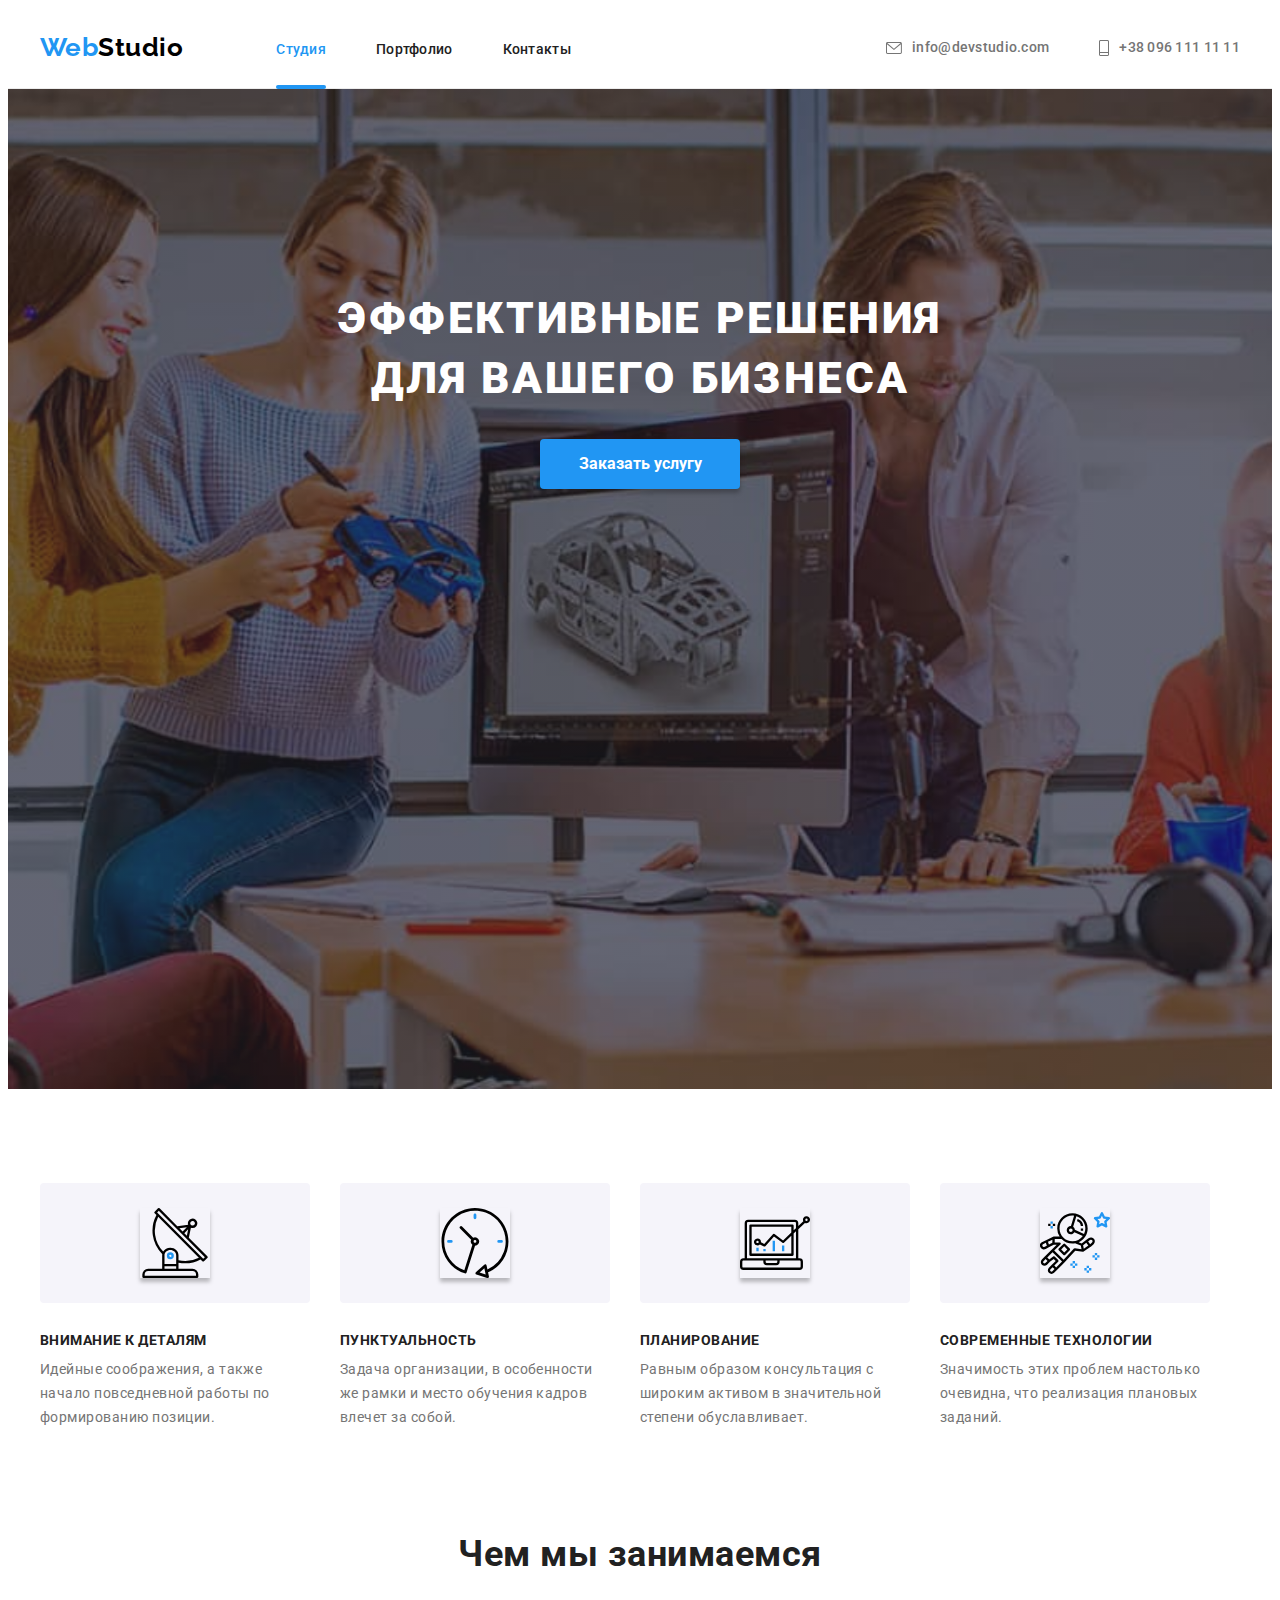
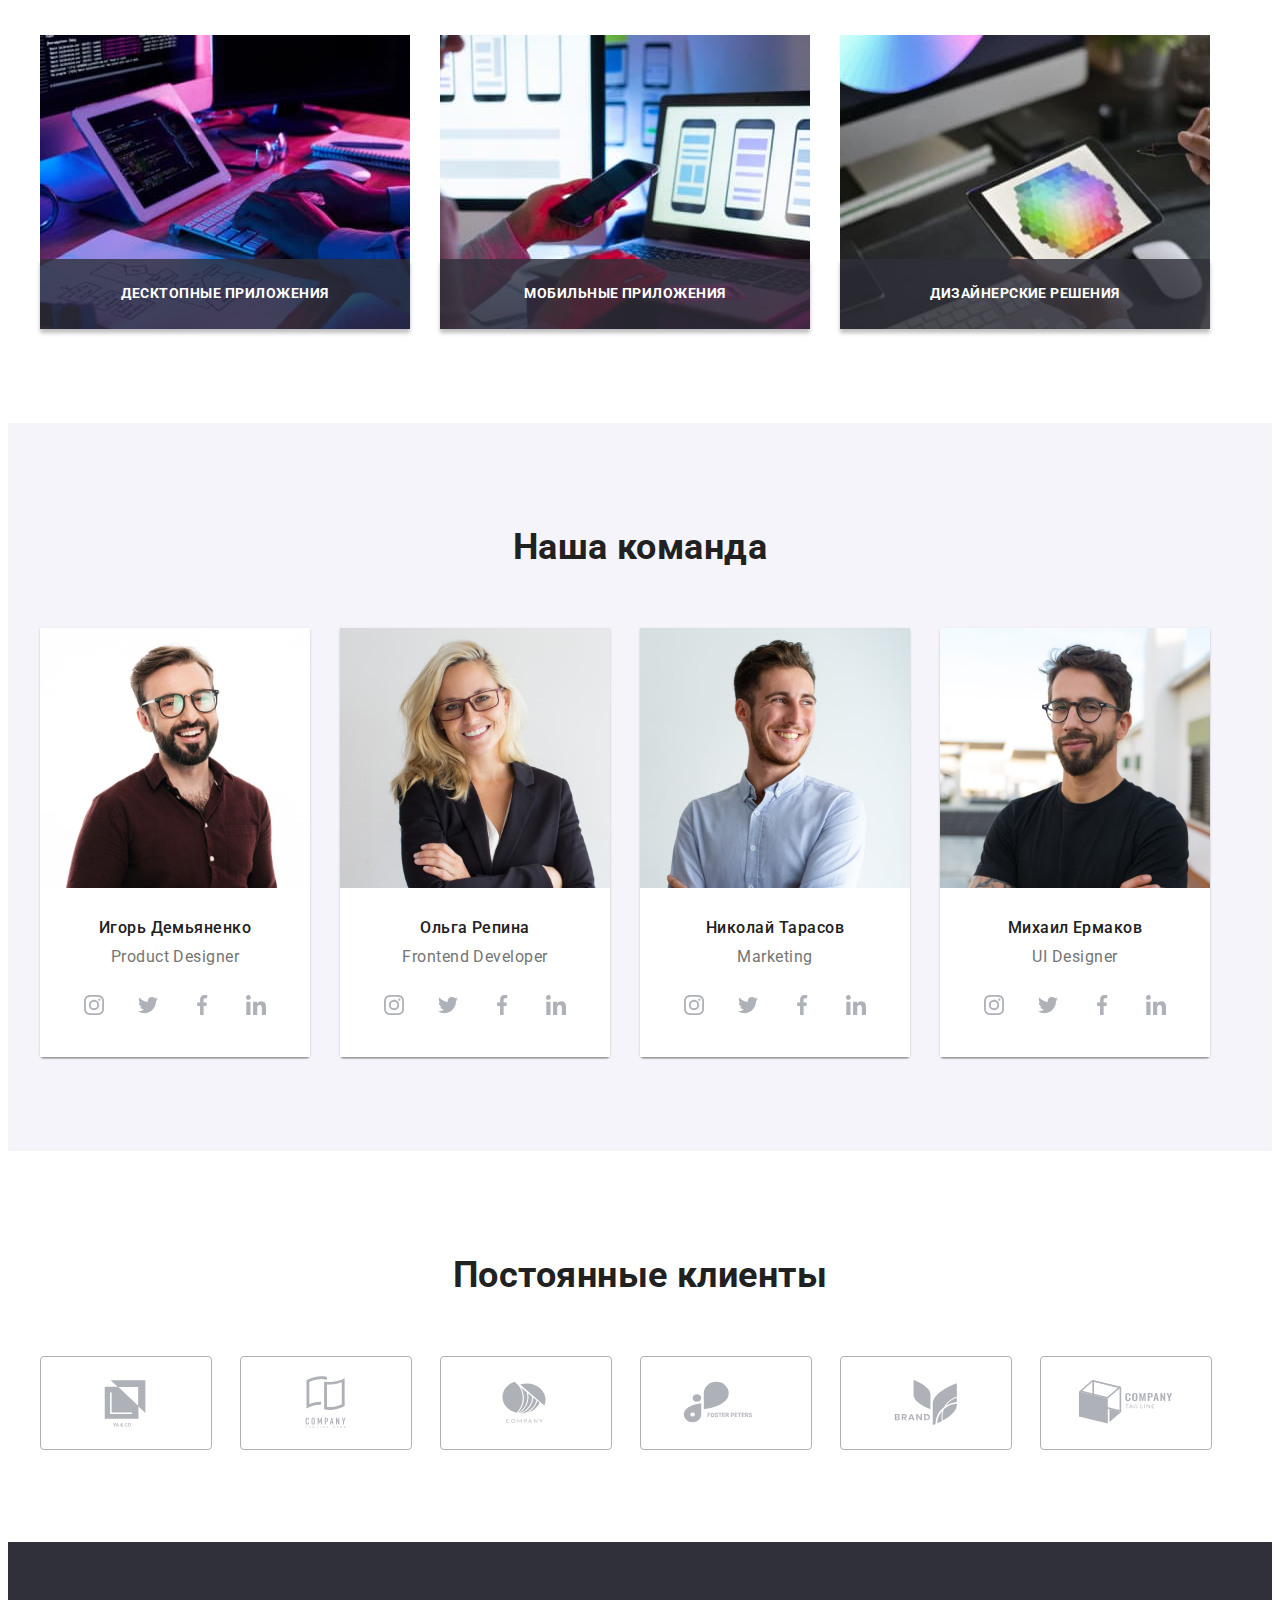
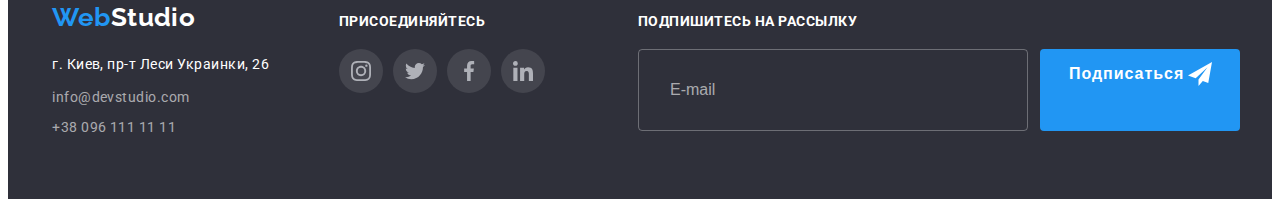
==== index.html @ 9812a990 "hw-07" ====
<!DOCTYPE html>
<html lang="ru">
<head>
    <meta charset="UTF-8">
    <meta http-equiv="X-UA-Compatible" content="IE=edge">
    <meta name="viewport" content="width=device-width, initial-scale=1.0">
    <title>Document</title>
    <link rel="preconnect" href="https://fonts.googleapis.com">
<link rel="preconnect" href="https://fonts.gstatic.com" crossorigin>
<link href="https://fonts.googleapis.com/css2?family=Raleway:wght@700&family=Roboto:wght@400;500;700;900&display=swap" rel="stylesheet">
<link rel="stylesheet" href="https://cdnjs.cloudflare.com/ajax/libs/modern-normalize/1.1.0/modern-normalize.min.css" integrity="sha512-wpPYUAdjBVSE4KJnH1VR1HeZfpl1ub8YT/NKx4PuQ5NmX2tKuGu6U/JRp5y+Y8XG2tV+wKQpNHVUX03MfMFn9Q==" crossorigin="anonymous" referrerpolicy="no-referrer"/>
<link rel="stylesheet" href="./css/main.min.css">
<link rel="stylesheet" href="./css/styles.css"/>
</head>
<body>
<header class="header">
    <div class="container header-container">
    <nav class="site-nav">
        <a href="" class="logo logo-header"><span class="logo-part logo">Web</span>Studio</a>
        <ul class="header-nav">
            <li class="header-nav-item"><a href="./index.html" class="link-nav current">Студия</a></li>
            <li class="header-nav-item"><a href="./portfolio.html" class="link-nav">Портфолио</a></li>
            <li class="header-nav-item"><a href="" class="link-nav">Контакты</a></li>
        </ul>
    </nav>
    <ul class="header-connection">
    <li class="header-connection-item"><a href="mailto:info@devstudio.com" class="header-contact">
        <svg class="icon-header" width="16" height="12">
            <use href="./images/sprite.svg#icon-mail"></use>
        </svg>
        info@devstudio.com</a>
    </li>
    <li class="header-connection-item"><a href="tel:+380961111111" class="header-contact">
        <svg class="icon-header" width="10" height="16">
            <use href="./images/sprite.svg#icon-tel"></use>
        </svg>
        +38 096 111 11 11</a></li>
    </ul>
</div>
</header>
 <main>
     <section class="hero">
        <div class="container">
         <h1 class="hero-title">Эффективные решения для вашего бизнеса</h1>
         <button data-modal-open type="button" class=" button hero-button">Заказать услугу</button>
        </div>
     </section>
     <section class="section">
        <div class="container">
            <h2 class="visually-hidden">Особенности работы с нами</h2>
         <ul class="benefits">
             <li class="benefits-item">
                <div class="icon-box">
                     <svg class="icon-benefits" width="70" height="70">
                         <use href="./images/sprite.svg#icon-antenna"></use> 
                </svg>
                </div>
                 <h3 class="benefits-title">Внимание к деталям</h3>
                 <p class="benefits-text">Идейные соображения, а также начало повседневной работы по формированию позиции.</p>
             </li>
             <li class="benefits-item">
                <div class="icon-box">
                    <svg class="icon-benefits" width="70" height="70">
                        <use href="./images/sprite.svg#icon-clock"></use> 
               </svg>
               </div>
                <h3 class="benefits-title">Пунктуальность</h3>
                <p class="benefits-text">Задача организации, в особенности же рамки и место обучения кадров влечет за собой.</p>
            </li>
            <li class="benefits-item">
                <div class="icon-box">
                    <svg class="icon-benefits" width="70" height="70">
                        <use href="./images/sprite.svg#icon-diagram"></use> 
               </svg>
               </div>
                <h3 class="benefits-title">Планирование</h3>
                <p class="benefits-text">Равным образом консультация с широким активом в значительной степени обуславливает.</p>
            </li>
            <li class="benefits-item">
                <div class="icon-box">
                    <svg class="icon-benefits" width="70" height="70">
                        <use href="./images/sprite.svg#icon-astronaut"></use> 
               </svg>
               </div>
                <h3 class="benefits-title">Современные технологии</h3>
                <p class="benefits-text">Значимость этих проблем настолько очевидна, что реализация плановых заданий.</p>
            </li>
         </ul>
        </div>
        </section>
        <section class="section about-us-section">
            <div class="container">
             <h2 class="about-us">Чем мы занимаемся</h2>
            <ul class="about-us-list">
                <li class="about-us-list-item">                    
                    <img src="./images/what-are-we-doing-a.jpg" alt="человек печатает на компьютере" width="370" height="294" class="about-us-img">
                    <p class="about-us-text">Десктопные приложения</p>
                </li>
                <li class="about-us-list-item">
                    <img src="./images/what-are-we-doing-b.jpg" alt="человек смотрит в телефон" width="370" height="294"  class="about-us-img">
                    <p class="about-us-text">Мобильные приложения</p>
                </li>
                <li class="about-us-list-item">
                    <img src="./images/what-are-we-doing-c.jpg" alt="человек выбирает цвет на планшете" width="370" height="294"  class="about-us-img">
                    <p class="about-us-text">Дизайнерские решения</p>
                </li>
            </ul>
        </div> 
        </section>
         <section class="section command">
             <div class="container">
            <h2 class="about-us">Наша команда</h2>
            <ul class="command-list">
                <li class="command-list-item">
                    <img src="./images/foto-igor.jpg" alt="фото игорь демьяненко" width="270" height="260">
                    <div class="team">
                    <h3 class="name-employee">Игорь Демьяненко</h3>
                    <p lang="en" class="position">Product Designer</p>
                    <ul class="social-list">
                        <li class="social-item">
                            <a href="" class="social-link">
                                <svg class="social-icon" width="20" height="20">
                                    <use href="./images/sprite.svg#icon-instagram"></use>
                                </svg>
                            </a>
                        </li>
                        <li class="social-item">
                            <a href="" class="social-link">
                                <svg class="social-icon" width="20" height="20">
                                    <use href="./images/sprite.svg#icon-twitter"></use>
                                </svg>
                            </a>
                        </li>
                        <li class="social-item">
                            <a href="" class="social-link">
                                <svg class="social-icon" width="20" height="20">
                                    <use href="./images/sprite.svg#icon-facebook"></use>
                                </svg>
                            </a>
                        </li>
                        <li class="social-item">
                            <a href="" class="social-link">
                                <svg class="social-icon" width="20" height="20">
                                    <use href="./images/sprite.svg#icon-linkedin"></use>
                                </svg>
                            </a>
                        </li>
                    </ul>
                </div>
                </li>
                <li class="command-list-item">
                   <img src="./images/foto-olga.jpg" alt="фото ольга репина" width="270" height="260">
                   <div class="team">
                   <h3 class="name-employee">Ольга Репина</h3>
                   <p lang="en" class="position">Frontend Developer</p>
                   <ul class="social-list">
                    <li class="social-item">
                        <a href="" class="social-link">
                            <svg class="social-icon" width="20" height="20">
                                <use href="./images/sprite.svg#icon-instagram"></use>
                            </svg>
                        </a>
                    </li>
                    <li class="social-item">
                        <a href="" class="social-link">
                            <svg class="social-icon" width="20" height="20">
                                <use href="./images/sprite.svg#icon-twitter"></use>
                            </svg>
                        </a>
                    </li>
                    <li class="social-item">
                        <a href="" class="social-link">
                            <svg class="social-icon" width="20" height="20">
                                <use href="./images/sprite.svg#icon-facebook"></use>
                            </svg>
                        </a>
                    </li>
                    <li class="social-item">
                        <a href="" class="social-link">
                            <svg class="social-icon" width="20" height="20">
                                <use href="./images/sprite.svg#icon-linkedin"></use>
                            </svg>
                        </a>
                    </li>
                </ul>
                </div>
               </li>
               <li class="command-list-item">
                   <img src="./images/foto-nikolai.jpg" alt="фото николай тарасов" width="270" height="260">
                   <div class="team">
                   <h3 class="name-employee">Николай Тарасов</h3>
                   <p lang="en" class="position">Marketing</p>
                   <ul class="social-list">
                    <li class="social-item">
                        <a href="" class="social-link">
                            <svg class="social-icon" width="20" height="20">
                                <use href="./images/sprite.svg#icon-instagram"></use>
                            </svg>
                        </a>
                    </li>
                    <li class="social-item">
                        <a href="" class="social-link">
                            <svg class="social-icon" width="20" height="20">
                                <use href="./images/sprite.svg#icon-twitter"></use>
                            </svg>
                        </a>
                    </li>
                    <li class="social-item">
                        <a href="" class="social-link">
                            <svg class="social-icon" width="20" height="20">
                                <use href="./images/sprite.svg#icon-facebook"></use>
                            </svg>
                        </a>
                    </li>
                    <li class="social-item">
                        <a href="" class="social-link">
                            <svg class="social-icon" width="20" height="20">
                                <use href="./images/sprite.svg#icon-linkedin"></use>
                            </svg>
                        </a>
                    </li>
                </ul>
                   </div>
               </li>
               <li class="command-list-item">
                   <img src="./images/foto-mihail.jpg" alt="фото михаил ермаков" width="270" height="260">
                   <div class="team">
                   <h3 class="name-employee">Михаил Ермаков</h3>
                   <p lang="en" class="position">UI Designer</p>
                   <ul class="social-list">
                    <li class="social-item">
                        <a href="" class="social-link">
                            <svg class="social-icon" width="20" height="20">
                                <use href="./images/sprite.svg#icon-instagram"></use>
                            </svg>
                        </a>
                    </li>
                    <li class="social-item">
                        <a href="" class="social-link">
                            <svg class="social-icon" width="20" height="20">
                                <use href="./images/sprite.svg#icon-twitter"></use>
                            </svg>
                        </a>
                    </li>
                    <li class="social-item">
                        <a href="" class="social-link">
                            <svg class="social-icon" width="20" height="20">
                                <use href="./images/sprite.svg#icon-facebook"></use>
                            </svg>
                        </a>
                    </li>
                    <li class="social-item">
                        <a href="" class="social-link">
                            <svg class="social-icon" width="20" height="20">
                                <use href="./images/sprite.svg#icon-linkedin"></use>
                            </svg>
                        </a>
                    </li>
                </ul>
                   </div>
               </li>
            </ul>
        </div>
     </section>
     <section class="section">
        <div class="container">
            <h2 class="about-us">Постоянные клиенты</h2>
            <ul class="clients-list">
                <li class="clients-item">
                    <a href="" class="clients-link">
                        <svg class="clients-icon" width="106" height="60"> 
                            <use href="./images/sprite.svg#icon-first-client"></use>
                        </svg>
                    </a>
                </li>
                <li class="clients-item">
                    <a href="" class="clients-link">
                        <svg class="clients-icon" width="106" height="60"> 
                            <use href="./images/sprite.svg#icon-second-client"></use>
                        </svg>
                    </a>
                </li>
                <li class="clients-item">
                    <a href="" class="clients-link">
                        <svg class="clients-icon" width="106" height="60"> 
                            <use href="./images/sprite.svg#icon-third-client"></use>
                        </svg>
                    </a>
                </li>
                <li class="clients-item">
                    <a href="" class="clients-link">
                        <svg class="clients-icon" width="106" height="60"> 
                            <use href="./images/sprite.svg#icon-fourth-client"></use>
                        </svg>
                    </a>
                </li>
                <li class="clients-item">
                    <a href="" class="clients-link">
                        <svg class="clients-icon" width="106" height="60"> 
                            <use href="./images/sprite.svg#icon-fifth-client"></use>
                        </svg>
                    </a>
                </li>
                <li class="clients-item">
                    <a href="" class="clients-link">
                        <svg class="clients-icon" width="106" height="60"> 
                            <use href="./images/sprite.svg#icon-sixth-client"></use>
                        </svg>
                    </a>
                </li>
            </ul>
            </div>
     </section>
 </main>
 <footer class="footer">
    <div class="container footer-container">
    <div class="addrress">
    <a href="" class="logo logo-footer"><span class="logo-part logo">Web</span>Studio</h3></a>
    <address>
        <ul class="footer-contact">
        <li class="item-contact"><a href="" class="contact">г. Киев, пр-т Леси Украинки, 26</a></li>
        <li class="item-connection"><a href="mailto:info@devstudio.com" class="contact connection">info@devstudio.com</a></li>
        <li class="item-connection"><a href="tel:+380961111111" class="contact connection">+38 096 111 11 11</a></li>
    </ul>
</address>
</div>
<div class="footer-box">
<h3 class="footer-title">Присоединяйтесь</h3>
<ul class="social-list">
    <li class="social-item">
        <a href="" class="social-link link">
            <svg class="social-icon" width="20" height="20">
                <use href="./images/sprite.svg#icon-instagram"></use>
            </svg>
        </a>
    </li>
    <li class="social-item">
        <a href="" class="social-link link">
            <svg class="social-icon" width="20" height="20">
                <use href="./images/sprite.svg#icon-twitter"></use>
            </svg>
        </a>
    </li>
    <li class="social-item">
        <a href="" class="social-link link">
            <svg class="social-icon" width="20" height="20">
                <use href="./images/sprite.svg#icon-facebook"></use>
            </svg>
        </a>
    </li>
    <li class="social-item">
        <a href="" class="social-link link">
            <svg class="social-icon" width="20" height="20">
                <use href="./images/sprite.svg#icon-linkedin"></use>
            </svg>
        </a> 
    </li>
</ul>
</div>
<form>
    <p class="mailing-title">Подпишитесь на рассылку</p>
    <div class="mailing-box">
        <label for="mail"></label>
        <input type="mail" name="mail" id="mail" placeholder="E-mail" class="mailing-input"/>
        <button type="submit" class="button mailing-button">Подписаться
            <a href="" class="mailing-link">
                <svg width="24" height="24">
                    <use href="./images/sprite.svg#icon-icon-send"></use>
                </svg>
            </a> 
        </button>
    </div>
    </form>
</div>
 </footer>  
 <div class="backdrop is-hidden" data-modal>
    <div class="modal">
      <button type="button" class="close-btn" data-modal-close>
          <svg width="18" height="18" class="icon-close" >
              <use href="./images/sprite.svg#icon-close"></use>
          </svg>
      </button>
      <form class="form">
        <p class="form-title">Оставьте свои данные, мы вам перезвоним</p>
                <div class="form-field">
                    <label for="name" class="form-label">Имя</label>
                    <span class="form-box">
                    <input type="text" name="name" id="name" class="form-input">
                    <svg width="18" height="18" class="form-icon">
                        <use href="./images/sprite.svg#icon-person-black"></use>
                    </svg>
                </span>
                </div>
                <div class="form-field">
                    <label for="tel" class="form-label">Телефон</label>
                    <span class="form-box">
                    <input type="tel" name="tel" id="tel" class="form-input">
                    <svg width="18" height="18" class="form-icon">
                        <use href="./images/sprite.svg#icon-phone-black"></use>
                    </svg>
                </span>
                </div>
                <div class="form-field">
                    <label for="email" class="form-label">Почта</label>
                    <span class="form-box">
                    <input type="email" name="email" id="email" class="form-input">
                    <svg width="18" height="18" class="form-icon">
                        <use href="./images/sprite.svg#icon-email-black"></use>
                    </svg>
                </span>
                </div>
            <div class="form-comment">
        <label for="comment" class="form-label">Комментарий</label>
        <textarea name="comment" id="comment" placeholder="Введите текст" class="form-input comment"></textarea>
    </div>
    <div class="form-checkbox">
        <input type="checkbox" name="consent" id="consent" class="imput-checkbox visually-hidden"/>
        <label for="consent" class="form-consent">
            <span class="form-span">
            <svg width="11" height="8" class="icon-checkbox">
                <use href="./images/sprite.svg#icon-icon-check"></use>
            </svg>
        </span> Соглашаюсь с рассылкой и принимаю &nbsp;<a href="" class="form-link"> Условия договора</a></label>
    </div>
        <button type="submit" class="button form-button">Отправить</button>
    </form>
    </div>
  </div>
 <script src="./js/modal.js"></script> 
</body>
</html>
---- css/main.min.css ----
:root{--primary-text-color: #757575;--title-text-color: #212121;--accent-color: #2196F3;--primary-white-color: #FFFFFF}p,h1,h2,h3,h4,h5,h6{margin:0}ul{list-style:none;margin:0;padding-left:0}img{display:block;max-width:100%;height:auto}body{background-color:var(--primary-white-color);color:var(--primary-text-color);font-family:Roboto, sans-serif;letter-spacing:0.03em}a{text-decoration:none}.visually-hidden{position:absolute;width:1px;height:1px;margin:-1px;padding:0;overflow:hidden;border:0;clip:rect(0 0 0 0)}.container{width:1200px;margin:0 auto;padding-left:15px;padding-right:15px}.button{color:var(--primary-white-color);background-color:var(--accent-color);justify-content:center;font-weight:700;cursor:pointer;line-height:1.9;border-radius:4px;border:transparent;font-size:16px;text-align:center;min-width:200px}.section{padding:94px 0px}.logo{font-family:Raleway, sans-serif;font-weight:700;font-size:26px;line-height:1.2}
/*# sourceMappingURL=main.min.css.map */
---- css/styles.css ----
/* Шрифты: Raleway 700, Roboto 500, Roboto 900, Roboto 700, Roboto 400*/
/* Основной цвет фона белый #FFFFFF*/
/* Акцент #2196F3 */
/* Цвет основного текста #757575 */
/* вторичный цвет фона #212121; */
/* Цвет футера и секции герой #2F303A - ? думаю это будет по-другому делаться */
/* Цвет секции наша команда #F5F4FA - ? думаю это будет по-другому делаться */

/* :root {
    --primary-text-color: #757575;
    --title-text-color: #212121; 
    --accent-color: #2196F3;
    --primary-white-color: #FFFFFF;
  } */

/* p,
h1,
h2,
h3,
h4,
h5,
h6 {
    margin: 0;
}

ul {
    list-style: none;
    margin: 0;
    padding-left: 0;
}

img {
  display: block;
  max-width: 100%;
  height: auto;
} */
  
  /* body {
    background-color: var(--primary-white-color);
    color: var(--primary-text-color);

   font-family: Roboto, sans-serif;
   letter-spacing: 0.03em;
  }

  a {
    text-decoration: none;
  } */

  /* .container {
    width: 1200px;
    margin: 0 auto;
    padding-left: 15px;
    padding-right: 15px;
  } */

/* .button {
  color:var(--primary-white-color); 
  background-color:var(--accent-color);
  justify-content: center; 
  font-weight: 700;
  cursor: pointer;
  line-height: 1.9;
  border-radius: 4px;
  border: transparent;
  font-size: 16px;
  text-align: center;
  min-width: 200px;
} */

  /* .section {
    padding: 94px 0px;
  } */

   /* Logo */
/* .logo {
  font-family: Raleway, sans-serif;
  font-weight: 700;  
  font-size: 26px;
  line-height: 1.2;
} */

  .logo-header {
  color: #000000;
  margin-right: 93px;
  padding-top: 24px;
  padding-bottom: 24px;
}

/* Site nav */
.site-nav {
  display: flex;
}

.header {
  border-bottom: 1px solid #ECECEC;
}

.header-container {
  display: flex;
  align-items: center;
}

.header-nav {
  display:flex;
  align-items: center;
}

.header-nav-item {
  margin-right: 50px;
}

.header-nav-item:last-child {
  margin-right: 0px; 
} 

.link-nav {
  position: relative;
  color: var(--title-text-color);
  font-weight: 500;
  font-size: 14px;
  line-height: 1.1;
  letter-spacing: 0.02em;
  padding-top: 32px;
  padding-bottom: 32px;
  transition: color 250ms cubic-bezier(0.4, 0, 0.2, 1);
}

.link-nav:hover, 
.link-nav:focus {
  color:var(--accent-color);
}

.current {
color: var(--accent-color);
}

.current::after {
  content: "";
  position: absolute;
  width: 100%;
  height: 4px;
  border-radius: 2px;
  background-color: var(--accent-color);
  display: block;
  bottom: 0px;
}

.logo-part {
  color: var(--accent-color);
}

.header-connection {
  display: flex;
  margin-left: auto;
}

.header-connection-item {
  margin-right: 50px;
}

.header-connection-item:last-child {
  margin-right: 0px;
}

.header-contact {
 color: var(--primary-text-color);
 font-weight: 500;
 font-size: 14px;
 line-height: 1.1;
 letter-spacing: 0.02em;
 padding-top: 32px;
 padding-bottom: 32px;
 display: flex;
 justify-content: center;
 align-items: center;
 transition: color 250ms cubic-bezier(0.4, 0, 0.2, 1);
}

.header-contact:hover,
.header-contact:focus {
  color: var(--accent-color);
}

.header-contact:hover .icon-header,
.header-contact:focus .icon-header {
  fill: var(--accent-color);
} 

.icon-header {
  fill: currentColor;
  margin-right: 10px;
  transition: fill 250ms cubic-bezier(0.4, 0, 0.2, 1);
}
/* Hero */

.hero{
text-align: center;
padding-top: 200px;
padding-bottom: 200px;
background-image:linear-gradient(rgba(47, 48, 58, 0.4),rgba(47, 48, 58, 0.4)), 
url(../images/background-img.jpg);
background-repeat: no-repeat;
background-position: center;
background-size: cover;
max-width: 1600px;
height: 600px;
margin-left: auto;
margin-right: auto;
}

.hero,
.footer {
  background-color: #2F303A;
}

.hero-title {
 color: var(--primary-white-color);
 font-weight: 900;
 font-size: 44px;
 line-height: 1.36;
 letter-spacing: 0.06em;
 text-transform: uppercase;
 margin-bottom: 30px;
 text-align: center;
 width: 696px;
 margin-left: auto;
 margin-right: auto;
}

/* Button */
.hero-button {
  font-family:inherit;
  display:inline-block;
  
  padding-top: 10px;
  padding-bottom: 10px;
  padding-right: 32px;
  padding-left: 32px;
  box-shadow: 0px 4px 4px rgba(0, 0, 0, 0.25);
  }


.portfolio-button {
color: var(--title-text-color);
background-color: #F5F4FA;
font-family:inherit; 
font-weight: 500;
min-width: 136px;
line-height: 1.6;
padding-top: 6px;
padding-bottom: 6px;
padding-right: 22px;
padding-left: 22px;
transition: color 250ms cubic-bezier(0.4, 0, 0.2, 1), background-color 250ms cubic-bezier(0.4, 0, 0.2, 1), box-shadow 250ms cubic-bezier(0.4, 0, 0.2, 1);
}

.portfolio-button:hover,
.portfolio-button:focus {
  color: var(--primary-white-color);
  background-color: var(--accent-color);
  box-shadow: 0px 4px 4px rgba(0, 0, 0, 0.25);
} 

.benefits {
  display: flex;
}

.benefits-item {
  width: 270px;
  margin-right: 30px;
}

.benefits-item:last-child {
  margin-right: 0px;
}

.benefits-title {
 color: var(--title-text-color); 
 font-weight: 700;
 font-size: 14px;
 line-height: 1.1;
 text-transform: uppercase;
 margin-bottom: 10px;
}

.benefits-text {
font-weight: 400;
font-size: 14px;
line-height: 1.7;
}

.icon-box {
  background-color:#F5F4FA;
  border-radius: 4px;
  margin-bottom: 30px;
  display: flex;
  justify-content: center;
  align-items: center;
  height: 120px;
  width: 270px;
}

.icon-benefits {
box-shadow: 0px 4px 4px rgba(0, 0, 0, 0.25);
}

.about-us-section {
  padding-top: 0px;
}

.about-us-list {
  display: flex;
}

.about-us-list-item {
  margin-right: 30px;
  position: relative;
}

.about-us-list-item:last-child {
  margin-right: 0px;
}

.about-us {
color: var(--title-text-color);
font-weight: 700;
font-size: 36px;
line-height: 1.7;
text-align: center;
margin-bottom: 50px;
}

.about-us-text {
  position: absolute;
  left: 0%;
  bottom: 0%;
  color: var(--primary-white-color); 
  width: 100%;
  height: 70px;
  font-weight: 700;
  font-size: 14px;
  line-height: 1.1;
  text-transform: uppercase;
  background-color: rgba(47, 48, 58, 0.8);
  box-shadow: 0px 4px 4px rgba(0, 0, 0, 0.25);
  width: 100%;
  display: flex;
  align-items: center;
  justify-content: center;
}

.command {
  background-color: #F5F4FA;
}

.command-list {
  display: flex;
}

.command-list-item {
  box-shadow: 0px 1px 3px rgba(0, 0, 0, 0.12), 0px 1px 1px rgba(0, 0, 0, 0.14), 0px 2px 1px rgba(0, 0, 0, 0.2);
  border-radius: 0px 0px 4px 4px;
  margin-right: 30px;
}

.command-list-item:last-child {
  margin-right: 0px;
}

.name-employee {
color: var(--title-text-color);
font-weight: 500;
font-size: 16px;
line-height: 1.2;
text-align: center;
margin-bottom: 10px;
}

.team {
  padding-top: 30px;
  padding-bottom: 30px;
  background-color: var(--primary-white-color);
}

.position {
font-size: 16px;
line-height: 1.2;
text-align: center;
margin-bottom: 16px;
}

.social-list {
  display: flex;
  justify-content: center;
}

.social-item {
  width: 44px;
  height: 44px;
  margin-right: 10px;
}

.social-item:last-child {
  margin-right: 0px;
}
.social-link {
  width: 100%;
  height: 100%;
  border-radius: 50%;
  background-color: var(--primary-white-color);
  display: flex;
  align-items: center;
  justify-content: center;
  transition: background-color 250ms cubic-bezier(0.4, 0, 0.2, 1);
}

.social-link:hover,
.social-link:focus {
    background-color:var(--accent-color);
}

.social-icon {
  fill:#AFB1B8;
  transition: fill 250ms cubic-bezier(0.4, 0, 0.2, 1);
}

.social-link:hover .social-icon,
.social-link:focus .social-icon {
    fill: var(--primary-white-color);
}

.clients-list {
  display: flex;
}

.clients-item {
  width: 170px;
  height: 92px;
  margin-right: 30px;
}

.clients-item:last-child {
  margin-right: 0px;
}

.clients-link {
  width: 100%;
  height: 100%;
  border-radius: 4px;
  border: 1px solid #AFB1B8;
  display: flex;
  align-items: center;
  justify-content: center;
  transition: border-color 250ms cubic-bezier(0.4, 0, 0.2, 1);
}

.clients-link:focus,
.clients-link:hover {
  border-color:var(--accent-color)
}

.clients-icon {
  fill:#AFB1B8 ;
  transition: fill 250ms cubic-bezier(0.4, 0, 0.2, 1);
}

.clients-link:focus .clients-icon,
.clients-link:hover .clients-icon {
  fill: var(--accent-color);
}

/* .visually-hidden {
  position: absolute;
  width: 1px;
  height: 1px;
  margin: -1px;
  padding: 0;
  overflow: hidden;
  border: 0;
  clip: rect(0 0 0 0);
} */

.portfolio-list {
  display: flex;
  justify-content: center;
  margin-bottom: 50px;
}

.portfolio-list-item {
  margin-right: 8px;
}

.portfolio-list-item:last-child {
  margin-right: 0px;
}

.project {
  display: flex;
  flex-wrap: wrap;
}

.project-item {
  width: calc((100% - 60px) / 3);
  margin-right: 30px;
  margin-bottom: 30px;
  border: 1px solid #EEEEEE;
}

.project-link:hover,
.project-link:focus {
  box-shadow: 0px 1px 1px rgba(0, 0, 0, 0.12), 0px 4px 4px rgba(0, 0, 0, 0.06), 1px 4px 6px rgba(0, 0, 0, 0.16);
}

.project-link {
  display: block;
  transition: box-shadow 250ms cubic-bezier(0.4, 0, 0.2, 1); 
}

.project-link:hover .project-text,
.project-link:focus .project-text {
  transform: translate(0);
}

.project-tumb {
  position: relative;
  overflow: hidden;
}

.project-text {
  color: var(--primary-white-color); 
  background-color: rgba(33, 150, 243, 0.9);
  font-weight: 400;
  font-size: 18px;
  line-height: 1.6;
  padding-top: 63px;
  padding-bottom: 63px;
  padding-left: 24px;
  padding-right: 24px;
  position: absolute;
  top: 0;
  left: 0;
  height: 100%;
  transform: translateY(100%);
  transition: transform 250ms cubic-bezier(0.4, 0, 0.2, 1);
}

.project-item:nth-child(3n) {
  margin-right: 0;
}

.project-item:nth-child(n + 7) {
  margin-bottom: 0px;
}

.about-project {
  padding-top: 20px;
  padding-bottom: 20px;
  padding-left: 24px;
  padding-right: 24px;
}

.name-project {
color: var(--title-text-color);
font-weight: 700;
font-size: 18px;
line-height: 2;
letter-spacing: 0.06em;
margin-bottom: 4px;
}

.type-project {
  color: var(--primary-text-color);
  font-size: 16px;
  line-height: 1.9;
}

/* Footer */
.footer {
  padding-top: 60px;
  padding-bottom: 60px;
}

.logo-footer {
  color:var(--primary-white-color);
  margin-bottom: 20px;
  display: block;
}

.link {
  background: rgba(255, 255, 255, 0.1);
}

.contact {
color: var(--primary-white-color);
font-size: 14px;
line-height: 1.7;
font-style: normal;
}

.connection {
color: rgba(255, 255, 255, 0.6);
transition: color 250ms cubic-bezier(0.4, 0, 0.2, 1); 
}

.footer-title {
  color: var(--primary-white-color); 
  font-weight: 700;
  font-size: 14px;
  line-height: 1.1;
  text-transform: uppercase;
  margin-bottom: 20px;
}

.footer-contact .item-contact {
  margin-bottom: 9px;
}

.addrress {
  margin-right: 70px;
}

.footer-container {
  align-items: baseline;
  display: flex;
  justify-content: flex-end;
}

.footer-contact .item-connection{
  margin-bottom: 6px;
}

.footer-contact .item-connection:last-child {
  margin-bottom: 0px;
}

.footer-box {
  margin-right: 93px;
}

.connection:hover,
.connection:focus {
  color: var(--accent-color);
}

.mailing-box {
  display: flex;
}

.mailing-title {
  color: var(--primary-white-color); 
  font-weight: 700;
  font-size: 14px;
  line-height: 1.1;
  text-transform: uppercase;
  margin-bottom: 20px;
}

.mailing-input {
  min-width: 358px;
  height: 50px;
  border: 1px solid rgba(255, 255, 255, 0.3);
  background-color: transparent;
  outline: none;
  border-radius: 4px;
  box-shadow: (0px 4px 4px rgba(0, 0, 0, 0.15));
  margin-right: 12px;
  padding: 15px;
}

.mailing-input::placeholder {
  font-weight: 400;
  font-size: 16px;
  line-height: 1.25;
  color: rgba(255, 255, 255, 0.6);
  padding-top: 15px;
  padding-bottom: 15px;
  padding-left: 16px;
  }

  .mailing-button {
      letter-spacing: 0.06em; 
      padding-top: 10px;
      padding-bottom: 10px;
      padding-left: 29px;
      padding-right: 28px; 
      position: relative;
      display: flex;
      justify-content: space-between;
      text-align: center;
    }

  .mailing-link {
    position: absolute;
    top: 13px;
    right: 28px;
    left: 148px;
  }

.backdrop {
  position: fixed;
  width: 100vw;
  height: 100vh;
  background-color: rgba(0, 0, 0, 0.2);
  top: 0;
  display: flex;
  align-items: center;
  justify-content: center;
  transition: opacity 250ms cubic-bezier(0.4, 0, 0.2, 1), visibility 250ms cubic-bezier(0.4, 0, 0.2, 1);
}

.backdrop.is-hidden {
  opacity: 0;
  visibility: hidden;
  pointer-events: none;
}

.backdrop.is-hidden .modal {
  transform: scale(2);
}

.modal {
  width: 528px;
  min-height: 581px;
  background-color: var(--primary-white-color);
  border-radius: 4px;
  position: relative;
  box-shadow: 0px 1px 3px rgba(0, 0, 0, 0.12), 0px 1px 1px rgba(0, 0, 0, 0.14), 0px 2px 1px rgba(0, 0, 0, 0.2);
  transform: scale(1) rotate(0);
  transition: transform 250ms cubic-bezier(0.4, 0, 0.2, 1);
  padding: 40px;
}

.close-btn {
    position: absolute;
    right: 8px;
    top: 8px;
    padding: 6px;
    background-color: var(--primary-white-color);
    border-radius: 50px;
    width:30px;
    height: 30px;
    border: 1px solid rgba(0, 0, 0, 0.1);
    box-shadow: 0px 4px 4px rgba(0, 0, 0, 0.25);
    cursor: pointer;
}

.icon-close {
  fill: #000000;
  position: absolute;
  top: 50%;
  left: 50%;
  transform: translate(-50%, -50%);
  transition: fill 250ms cubic-bezier(0.4, 0, 0.2, 1);
}

.icon-close:focus,
.icon-close:hover {
  fill: var(--accent-color);
}

.form-title {
  color: var(--title-text-color);
  font-weight: 700;
  font-size: 20px;
  line-height: 1.15;
  text-align: center;
  margin-bottom: 10px;
  text-align: center;
  width: 448px;
}

.form-label {
  display: block;
  margin-bottom: 4px;
  color: var(--primary-text-color);
  font-weight: 400;
  font-size: 12px;
  line-height: 1.17;
  letter-spacing: 0.01em;
}

.form-field {
  margin-bottom: 10px;
}

.form-box {
  display: block;
  position: relative;
}

.form-comment {
  margin-bottom: 20px;
}

.form-consent {
  color: var(--primary-text-color);
  font-size: 14px;
  line-height: 1.7;
  display: flex;
  margin-bottom: 30px;
  justify-content: center;
  align-items: center; 
}

.form-consent span {
  width: 16px;
  height: 15px;
  border: 2px solid var(--title-text-color);
  box-shadow: 0px 4px 4px rgba(0, 0, 0, 0.25);
  border-radius: 3px;
  margin-right: 8.38px;
  display: flex;
  align-items: center;
  justify-content: center;
  transition: border 250ms cubic-bezier(0.4, 0, 0.2, 1);
}

.form-link {
  color: var(--accent-color);
  text-decoration: underline;
}

.form-button {
letter-spacing: 0.06em;
font-weight: 400;
min-width: 89px;
padding-top: 10px;
padding-bottom:10px;
padding-right: 56px;
padding-left: 55px;
display: block;
margin: 0 auto;
}

.form-input {
  width: 100%;
  height: 40px;
  border: 1px solid rgba(33, 33, 33, 0.2);
  outline: none;
  border-radius: 4px;
  padding-left: 42px;
  padding-right: 15px;
  transition: border-color 250ms cubic-bezier(0.4, 0, 0.2, 1);
}

.form-input:focus {
  border-color: var(--accent-color);
}

.form-input:focus + .form-icon {
  fill: var(--accent-color);
}

.form-icon {
  position: absolute;
  left: 11px;
  top: 50%;
  transform: translateY(-50%);
  fill: var(--title-text-color);
  transition: fill 250ms cubic-bezier(0.4, 0, 0.2, 1);
}

.comment {
  resize: none;
  width: 100%;
  height: 119px;
  padding-top: 12px;
  padding-left: 16px;
  color: #000000;
}

.comment::placeholder {
font-weight: 400;
font-size: 12px;
line-height: 1.7;
letter-spacing: 0.01em;
}

.imput-checkbox:checked + .form-consent span {
  background-color: var(--accent-color);
  border: var(--accent-color);
}
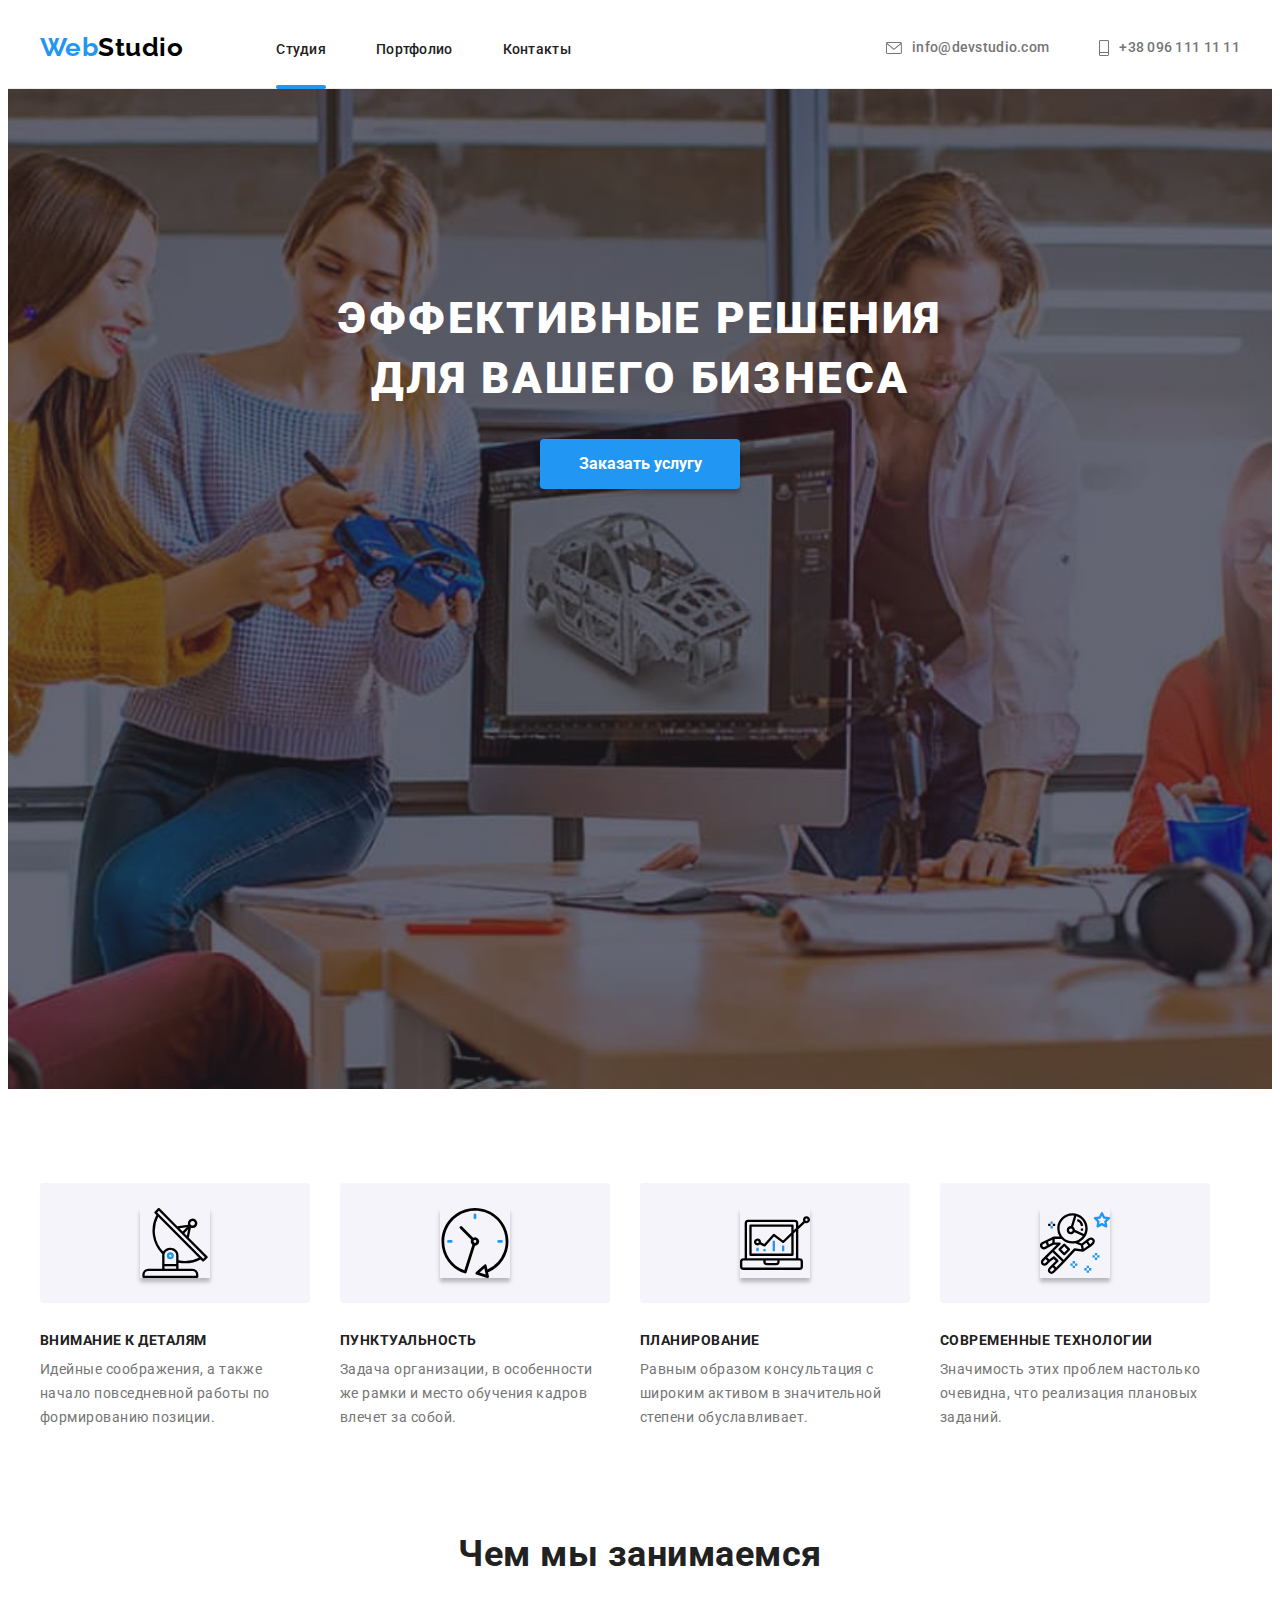
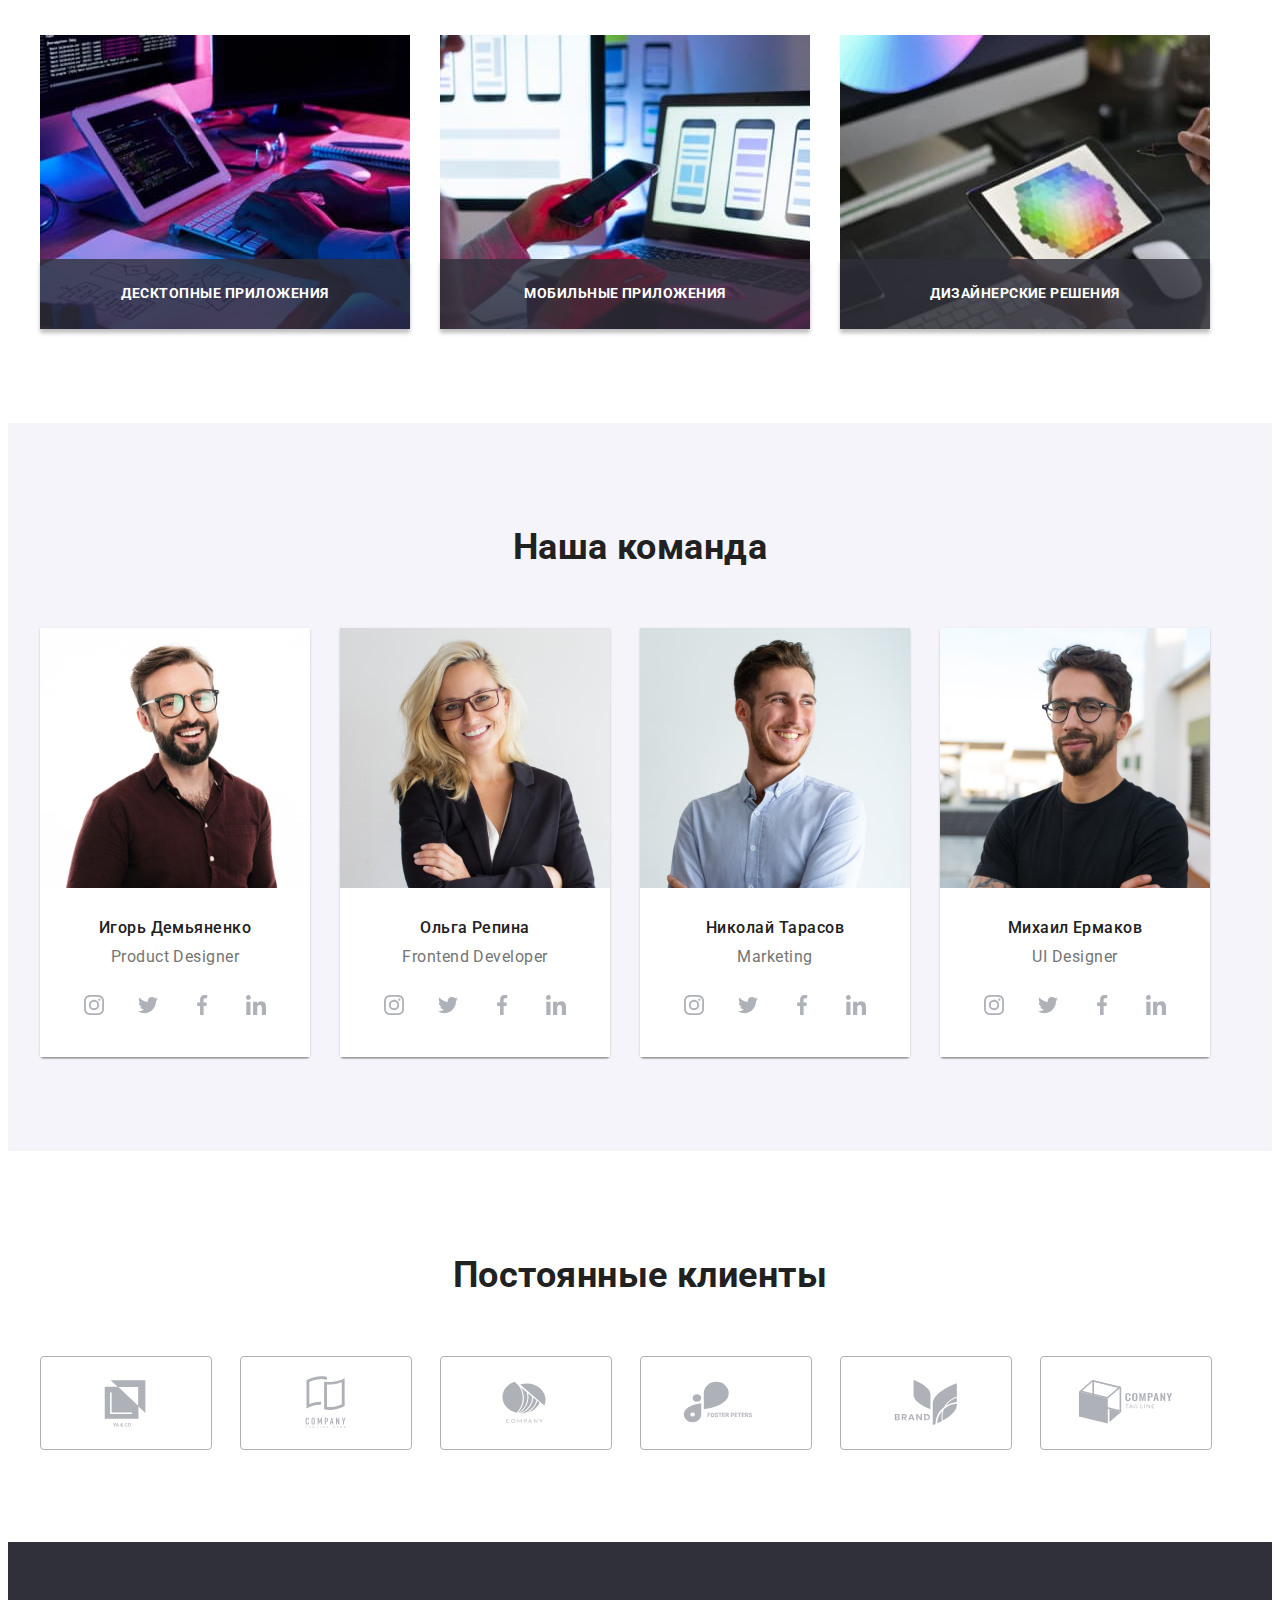
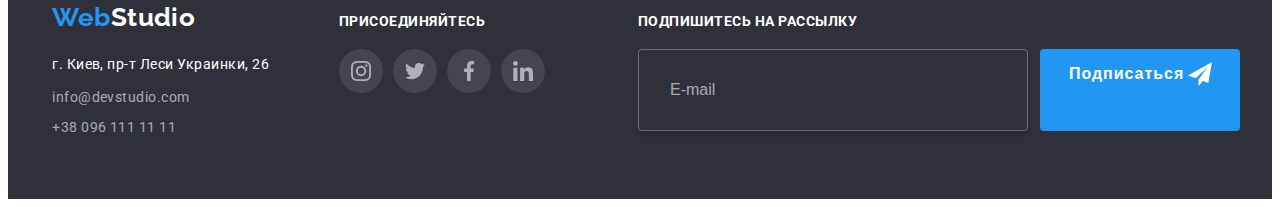
==== commit 2076a85f: "hw-07 rasbita" ====
--- a/index.html
+++ b/index.html
@@ -10,7 +10,7 @@
 <link href="https://fonts.googleapis.com/css2?family=Raleway:wght@700&family=Roboto:wght@400;500;700;900&display=swap" rel="stylesheet">
 <link rel="stylesheet" href="https://cdnjs.cloudflare.com/ajax/libs/modern-normalize/1.1.0/modern-normalize.min.css" integrity="sha512-wpPYUAdjBVSE4KJnH1VR1HeZfpl1ub8YT/NKx4PuQ5NmX2tKuGu6U/JRp5y+Y8XG2tV+wKQpNHVUX03MfMFn9Q==" crossorigin="anonymous" referrerpolicy="no-referrer"/>
 <link rel="stylesheet" href="./css/main.min.css">
-<link rel="stylesheet" href="./css/styles.css"/>
+<!-- <link rel="stylesheet" href="./css/styles.css"/> -->
 </head>
 <body>
 <header class="header">
--- a/css/main.min.css
+++ b/css/main.min.css
@@ -1,2 +1,2 @@
-:root{--primary-text-color: #757575;--title-text-color: #212121;--accent-color: #2196F3;--primary-white-color: #FFFFFF}p,h1,h2,h3,h4,h5,h6{margin:0}ul{list-style:none;margin:0;padding-left:0}img{display:block;max-width:100%;height:auto}body{background-color:var(--primary-white-color);color:var(--primary-text-color);font-family:Roboto, sans-serif;letter-spacing:0.03em}a{text-decoration:none}.visually-hidden{position:absolute;width:1px;height:1px;margin:-1px;padding:0;overflow:hidden;border:0;clip:rect(0 0 0 0)}.container{width:1200px;margin:0 auto;padding-left:15px;padding-right:15px}.button{color:var(--primary-white-color);background-color:var(--accent-color);justify-content:center;font-weight:700;cursor:pointer;line-height:1.9;border-radius:4px;border:transparent;font-size:16px;text-align:center;min-width:200px}.section{padding:94px 0px}.logo{font-family:Raleway, sans-serif;font-weight:700;font-size:26px;line-height:1.2}
+:root{--primary-text-color: #757575;--title-text-color: #212121;--accent-color: #2196F3;--primary-white-color: #FFFFFF}p,h1,h2,h3,h4,h5,h6{margin:0}ul{list-style:none;margin:0;padding-left:0}img{display:block;max-width:100%;height:auto}body{background-color:var(--primary-white-color);color:var(--primary-text-color);font-family:Roboto, sans-serif;letter-spacing:0.03em}a{text-decoration:none}.visually-hidden{position:absolute;width:1px;height:1px;margin:-1px;padding:0;overflow:hidden;border:0;clip:rect(0 0 0 0)}.container{width:1200px;margin:0 auto;padding-left:15px;padding-right:15px}.button{color:var(--primary-white-color);background-color:var(--accent-color);justify-content:center;font-weight:700;cursor:pointer;line-height:1.9;border-radius:4px;border:transparent;font-size:16px;text-align:center;min-width:200px}.section{padding:94px 0px}.logo{font-family:Raleway, sans-serif;font-weight:700;font-size:26px;line-height:1.2}.logo-part{color:var(--accent-color)}.current{color:var(--accent-color)}.current::after{content:"";position:absolute;width:100%;height:4px;border-radius:2px;background-color:var(--accent-color);display:block;bottom:0px}.logo-header{color:#000000;margin-right:93px;padding-top:24px;padding-bottom:24px}.site-nav{display:flex}.header{border-bottom:1px solid #ECECEC}.header-container{display:flex;align-items:center}.header-nav{display:flex;align-items:center}.header-nav-item{margin-right:50px}.header-nav-item:last-child{margin-right:0px}.link-nav{position:relative;color:var(--title-text-color);font-weight:500;font-size:14px;line-height:1.1;letter-spacing:0.02em;padding-top:32px;padding-bottom:32px;transition:color 250ms cubic-bezier(0.4, 0, 0.2, 1)}.link-nav:hover,.link-nav:focus{color:var(--accent-color)}.header-connection{display:flex;margin-left:auto}.header-connection-item{margin-right:50px}.header-connection-item:last-child{margin-right:0px}.header-contact{color:var(--primary-text-color);font-weight:500;font-size:14px;line-height:1.1;letter-spacing:0.02em;padding-top:32px;padding-bottom:32px;display:flex;justify-content:center;align-items:center;transition:color 250ms cubic-bezier(0.4, 0, 0.2, 1)}.header-contact:hover,.header-contact:focus{color:var(--accent-color)}.header-contact:hover .icon-header,.header-contact:focus .icon-header{fill:var(--accent-color)}.icon-header{fill:currentColor;margin-right:10px;transition:fill 250ms cubic-bezier(0.4, 0, 0.2, 1)}.hero{text-align:center;padding-top:200px;padding-bottom:200px;background-image:linear-gradient(rgba(47,48,58,0.4), rgba(47,48,58,0.4)),url(../images/background-img.jpg);background-repeat:no-repeat;background-position:center;background-size:cover;max-width:1600px;height:600px;margin-left:auto;margin-right:auto}.hero,.footer{background-color:#2F303A}.hero-title{color:var(--primary-white-color);font-weight:900;font-size:44px;line-height:1.36;letter-spacing:0.06em;text-transform:uppercase;margin-bottom:30px;text-align:center;width:696px;margin-left:auto;margin-right:auto}.hero-button{font-family:inherit;display:inline-block;padding-top:10px;padding-bottom:10px;padding-right:32px;padding-left:32px;box-shadow:0px 4px 4px rgba(0,0,0,0.25)}.portfolio-button{color:var(--title-text-color);background-color:#F5F4FA;font-family:inherit;font-weight:500;min-width:136px;line-height:1.6;padding-top:6px;padding-bottom:6px;padding-right:22px;padding-left:22px;transition:color 250ms cubic-bezier(0.4, 0, 0.2, 1),background-color 250ms cubic-bezier(0.4, 0, 0.2, 1),box-shadow 250ms cubic-bezier(0.4, 0, 0.2, 1)}.portfolio-button:hover,.portfolio-button:focus{color:var(--primary-white-color);background-color:var(--accent-color);box-shadow:0px 4px 4px rgba(0,0,0,0.25)}.portfolio-list{display:flex;justify-content:center;margin-bottom:50px}.portfolio-list-item{margin-right:8px}.portfolio-list-item:last-child{margin-right:0px}.benefits{display:flex}.benefits-item{width:270px;margin-right:30px}.benefits-item:last-child{margin-right:0px}.benefits-title{color:var(--title-text-color);font-weight:700;font-size:14px;line-height:1.1;text-transform:uppercase;margin-bottom:10px}.benefits-text{font-weight:400;font-size:14px;line-height:1.7}.icon-box{background-color:#F5F4FA;border-radius:4px;margin-bottom:30px;display:flex;justify-content:center;align-items:center;height:120px;width:270px}.icon-benefits{box-shadow:0px 4px 4px rgba(0,0,0,0.25)}.about-us-section{padding-top:0px}.about-us-list{display:flex}.about-us-list-item{margin-right:30px;position:relative}.about-us-list-item:last-child{margin-right:0px}.about-us{color:var(--title-text-color);font-weight:700;font-size:36px;line-height:1.7;text-align:center;margin-bottom:50px}.about-us-text{position:absolute;left:0%;bottom:0%;color:var(--primary-white-color);width:100%;height:70px;font-weight:700;font-size:14px;line-height:1.1;text-transform:uppercase;background-color:rgba(47,48,58,0.8);box-shadow:0px 4px 4px rgba(0,0,0,0.25);width:100%;display:flex;align-items:center;justify-content:center}.command{background-color:#F5F4FA}.command-list{display:flex}.command-list-item{box-shadow:0px 1px 3px rgba(0,0,0,0.12),0px 1px 1px rgba(0,0,0,0.14),0px 2px 1px rgba(0,0,0,0.2);border-radius:0px 0px 4px 4px;margin-right:30px}.command-list-item:last-child{margin-right:0px}.name-employee{color:var(--title-text-color);font-weight:500;font-size:16px;line-height:1.2;text-align:center;margin-bottom:10px}.team{padding-top:30px;padding-bottom:30px;background-color:var(--primary-white-color)}.position{font-size:16px;line-height:1.2;text-align:center;margin-bottom:16px}.social-list{display:flex;justify-content:center}.social-item{width:44px;height:44px;margin-right:10px}.social-item:last-child{margin-right:0px}.social-link{width:100%;height:100%;border-radius:50%;background-color:var(--primary-white-color);display:flex;align-items:center;justify-content:center;transition:background-color 250ms cubic-bezier(0.4, 0, 0.2, 1)}.social-link:hover,.social-link:focus{background-color:var(--accent-color)}.social-icon{fill:#AFB1B8;transition:fill 250ms cubic-bezier(0.4, 0, 0.2, 1)}.social-link:hover .social-icon,.social-link:focus .social-icon{fill:var(--primary-white-color)}.clients-list{display:flex}.clients-item{width:170px;height:92px;margin-right:30px}.clients-item:last-child{margin-right:0px}.clients-link{width:100%;height:100%;border-radius:4px;border:1px solid #AFB1B8;display:flex;align-items:center;justify-content:center;transition:border-color 250ms cubic-bezier(0.4, 0, 0.2, 1)}.clients-link:focus,.clients-link:hover{border-color:var(--accent-color)}.clients-icon{fill:#AFB1B8;transition:fill 250ms cubic-bezier(0.4, 0, 0.2, 1)}.clients-link:focus .clients-icon,.clients-link:hover .clients-icon{fill:var(--accent-color)}.project{display:flex;flex-wrap:wrap}.project-item{width:calc((100% - 60px) / 3);margin-right:30px;margin-bottom:30px;border:1px solid #EEEEEE}.project-link:hover,.project-link:focus{box-shadow:0px 1px 1px rgba(0,0,0,0.12),0px 4px 4px rgba(0,0,0,0.06),1px 4px 6px rgba(0,0,0,0.16)}.project-link{display:block;transition:box-shadow 250ms cubic-bezier(0.4, 0, 0.2, 1)}.project-link:hover .project-text,.project-link:focus .project-text{transform:translate(0)}.project-tumb{position:relative;overflow:hidden}.project-text{color:var(--primary-white-color);background-color:rgba(33,150,243,0.9);font-weight:400;font-size:18px;line-height:1.6;padding-top:63px;padding-bottom:63px;padding-left:24px;padding-right:24px;position:absolute;top:0;left:0;height:100%;transform:translateY(100%);transition:transform 250ms cubic-bezier(0.4, 0, 0.2, 1)}.project-item:nth-child(3n){margin-right:0}.project-item:nth-child(n+7){margin-bottom:0px}.about-project{padding-top:20px;padding-bottom:20px;padding-left:24px;padding-right:24px}.name-project{color:var(--title-text-color);font-weight:700;font-size:18px;line-height:2;letter-spacing:0.06em;margin-bottom:4px}.type-project{color:var(--primary-text-color);font-size:16px;line-height:1.9}.footer{padding-top:60px;padding-bottom:60px}.logo-footer{color:var(--primary-white-color);margin-bottom:20px;display:block}.link{background:rgba(255,255,255,0.1)}.contact{color:var(--primary-white-color);font-size:14px;line-height:1.7;font-style:normal}.connection{color:rgba(255,255,255,0.6);transition:color 250ms cubic-bezier(0.4, 0, 0.2, 1)}.footer-title{color:var(--primary-white-color);font-weight:700;font-size:14px;line-height:1.1;text-transform:uppercase;margin-bottom:20px}.footer-contact .item-contact{margin-bottom:9px}.addrress{margin-right:70px}.footer-container{align-items:baseline;display:flex;justify-content:flex-end}.footer-contact .item-connection{margin-bottom:6px}.footer-contact .item-connection:last-child{margin-bottom:0px}.footer-box{margin-right:93px}.connection:hover,.connection:focus{color:var(--accent-color)}.mailing-box{display:flex}.mailing-title{color:var(--primary-white-color);font-weight:700;font-size:14px;line-height:1.1;text-transform:uppercase;margin-bottom:20px}.mailing-input{min-width:358px;height:50px;border:1px solid rgba(255,255,255,0.3);background-color:transparent;outline:none;border-radius:4px;box-shadow:0px 4px 4px rgba(0,0,0,0.15);margin-right:12px;padding:15px}.mailing-input::placeholder{font-weight:400;font-size:16px;line-height:1.25;color:rgba(255,255,255,0.6);padding-top:15px;padding-bottom:15px;padding-left:16px}.mailing-button{letter-spacing:0.06em;padding-top:10px;padding-bottom:10px;padding-left:29px;padding-right:28px;position:relative;display:flex;justify-content:space-between;text-align:center}.mailing-link{position:absolute;top:13px;right:28px;left:148px}.backdrop{position:fixed;width:100vw;height:100vh;background-color:rgba(0,0,0,0.2);top:0;display:flex;align-items:center;justify-content:center;transition:opacity 250ms cubic-bezier(0.4, 0, 0.2, 1),visibility 250ms cubic-bezier(0.4, 0, 0.2, 1)}.backdrop.is-hidden{opacity:0;visibility:hidden;pointer-events:none}.backdrop.is-hidden .modal{transform:scale(2)}.modal{width:528px;min-height:581px;background-color:var(--primary-white-color);border-radius:4px;position:relative;box-shadow:0px 1px 3px rgba(0,0,0,0.12),0px 1px 1px rgba(0,0,0,0.14),0px 2px 1px rgba(0,0,0,0.2);transform:scale(1) rotate(0);transition:transform 250ms cubic-bezier(0.4, 0, 0.2, 1);padding:40px}.close-btn{position:absolute;right:8px;top:8px;padding:6px;background-color:var(--primary-white-color);border-radius:50px;width:30px;height:30px;border:1px solid rgba(0,0,0,0.1);box-shadow:0px 4px 4px rgba(0,0,0,0.25);cursor:pointer}.icon-close{fill:#000000;position:absolute;top:50%;left:50%;transform:translate(-50%, -50%);transition:fill 250ms cubic-bezier(0.4, 0, 0.2, 1)}.icon-close:focus,.icon-close:hover{fill:var(--accent-color)}.form-title{color:var(--title-text-color);font-weight:700;font-size:20px;line-height:1.15;text-align:center;margin-bottom:10px;text-align:center;width:448px}.form-label{display:block;margin-bottom:4px;color:var(--primary-text-color);font-weight:400;font-size:12px;line-height:1.17;letter-spacing:0.01em}.form-field{margin-bottom:10px}.form-box{display:block;position:relative}.form-comment{margin-bottom:20px}.form-consent{color:var(--primary-text-color);font-size:14px;line-height:1.7;display:flex;margin-bottom:30px;justify-content:center;align-items:center}.form-consent span{width:16px;height:15px;border:2px solid var(--title-text-color);box-shadow:0px 4px 4px rgba(0,0,0,0.25);border-radius:3px;margin-right:8.38px;display:flex;align-items:center;justify-content:center;transition:border 250ms cubic-bezier(0.4, 0, 0.2, 1)}.form-link{color:var(--accent-color);text-decoration:underline}.form-button{letter-spacing:0.06em;font-weight:400;min-width:89px;padding-top:10px;padding-bottom:10px;padding-right:56px;padding-left:55px;display:block;margin:0 auto}.form-input{width:100%;height:40px;border:1px solid rgba(33,33,33,0.2);outline:none;border-radius:4px;padding-left:42px;padding-right:15px;transition:border-color 250ms cubic-bezier(0.4, 0, 0.2, 1)}.form-input:focus{border-color:var(--accent-color)}.form-input:focus+.form-icon{fill:var(--accent-color)}.form-icon{position:absolute;left:11px;top:50%;transform:translateY(-50%);fill:var(--title-text-color);transition:fill 250ms cubic-bezier(0.4, 0, 0.2, 1)}.comment{resize:none;width:100%;height:119px;padding-top:12px;padding-left:16px;color:#000000}.comment::placeholder{font-weight:400;font-size:12px;line-height:1.7;letter-spacing:0.01em}.imput-checkbox:checked+.form-consent span{background-color:var(--accent-color);border:var(--accent-color)}
 /*# sourceMappingURL=main.min.css.map */--- a/css/styles.css
+++ b/css/styles.css
@@ -79,16 +79,16 @@
   font-size: 26px;
   line-height: 1.2;
 } */
-
+/* 
   .logo-header {
   color: #000000;
   margin-right: 93px;
   padding-top: 24px;
   padding-bottom: 24px;
-}
+} */
 
 /* Site nav */
-.site-nav {
+/* .site-nav {
   display: flex;
 }
 
@@ -129,9 +129,9 @@
 .link-nav:hover, 
 .link-nav:focus {
   color:var(--accent-color);
-}
-
-.current {
+} */
+
+/* .current {
 color: var(--accent-color);
 }
 
@@ -144,13 +144,13 @@
   background-color: var(--accent-color);
   display: block;
   bottom: 0px;
-}
-
-.logo-part {
+} */
+
+/* .logo-part {
   color: var(--accent-color);
-}
-
-.header-connection {
+} */
+
+/* .header-connection {
   display: flex;
   margin-left: auto;
 }
@@ -191,10 +191,10 @@
   fill: currentColor;
   margin-right: 10px;
   transition: fill 250ms cubic-bezier(0.4, 0, 0.2, 1);
-}
+} */
 /* Hero */
 
-.hero{
+/* .hero{
 text-align: center;
 padding-top: 200px;
 padding-bottom: 200px;
@@ -229,7 +229,7 @@
 }
 
 /* Button */
-.hero-button {
+/* .hero-button {
   font-family:inherit;
   display:inline-block;
   
@@ -238,10 +238,10 @@
   padding-right: 32px;
   padding-left: 32px;
   box-shadow: 0px 4px 4px rgba(0, 0, 0, 0.25);
-  }
-
-
-.portfolio-button {
+  } */
+
+
+/* .portfolio-button {
 color: var(--title-text-color);
 background-color: #F5F4FA;
 font-family:inherit; 
@@ -260,9 +260,9 @@
   color: var(--primary-white-color);
   background-color: var(--accent-color);
   box-shadow: 0px 4px 4px rgba(0, 0, 0, 0.25);
-} 
-
-.benefits {
+}  */
+
+/* .benefits {
   display: flex;
 }
 
@@ -288,9 +288,9 @@
 font-weight: 400;
 font-size: 14px;
 line-height: 1.7;
-}
-
-.icon-box {
+} */
+
+/* .icon-box {
   background-color:#F5F4FA;
   border-radius: 4px;
   margin-bottom: 30px;
@@ -303,9 +303,9 @@
 
 .icon-benefits {
 box-shadow: 0px 4px 4px rgba(0, 0, 0, 0.25);
-}
-
-.about-us-section {
+} */
+
+/* .about-us-section {
   padding-top: 0px;
 }
 
@@ -348,9 +348,9 @@
   display: flex;
   align-items: center;
   justify-content: center;
-}
-
-.command {
+} */
+
+/* .command {
   background-color: #F5F4FA;
 }
 
@@ -388,9 +388,9 @@
 line-height: 1.2;
 text-align: center;
 margin-bottom: 16px;
-}
-
-.social-list {
+} */
+
+/* .social-list {
   display: flex;
   justify-content: center;
 }
@@ -428,9 +428,9 @@
 .social-link:hover .social-icon,
 .social-link:focus .social-icon {
     fill: var(--primary-white-color);
-}
-
-.clients-list {
+} */
+
+/* .clients-list {
   display: flex;
 }
 
@@ -468,7 +468,7 @@
 .clients-link:focus .clients-icon,
 .clients-link:hover .clients-icon {
   fill: var(--accent-color);
-}
+} */
 
 /* .visually-hidden {
   position: absolute;
@@ -481,7 +481,7 @@
   clip: rect(0 0 0 0);
 } */
 
-.portfolio-list {
+/* .portfolio-list {
   display: flex;
   justify-content: center;
   margin-bottom: 50px;
@@ -493,9 +493,9 @@
 
 .portfolio-list-item:last-child {
   margin-right: 0px;
-}
-
-.project {
+} */
+
+/* .project {
   display: flex;
   flex-wrap: wrap;
 }
@@ -573,10 +573,10 @@
   color: var(--primary-text-color);
   font-size: 16px;
   line-height: 1.9;
-}
+} */
 
 /* Footer */
-.footer {
+/* .footer {
   padding-top: 60px;
   padding-bottom: 60px;
 }
@@ -641,9 +641,9 @@
 .connection:hover,
 .connection:focus {
   color: var(--accent-color);
-}
-
-.mailing-box {
+} */
+
+/* .mailing-box {
   display: flex;
 }
 
@@ -695,9 +695,9 @@
     top: 13px;
     right: 28px;
     left: 148px;
-  }
-
-.backdrop {
+  } */
+
+/* .backdrop {
   position: fixed;
   width: 100vw;
   height: 100vh;
@@ -717,9 +717,9 @@
 
 .backdrop.is-hidden .modal {
   transform: scale(2);
-}
-
-.modal {
+} */
+
+/* .modal {
   width: 528px;
   min-height: 581px;
   background-color: var(--primary-white-color);
@@ -757,9 +757,9 @@
 .icon-close:focus,
 .icon-close:hover {
   fill: var(--accent-color);
-}
-
-.form-title {
+} */
+
+/* .form-title {
   color: var(--title-text-color);
   font-weight: 700;
   font-size: 20px;
@@ -880,4 +880,4 @@
 .imput-checkbox:checked + .form-consent span {
   background-color: var(--accent-color);
   border: var(--accent-color);
-}
+} */
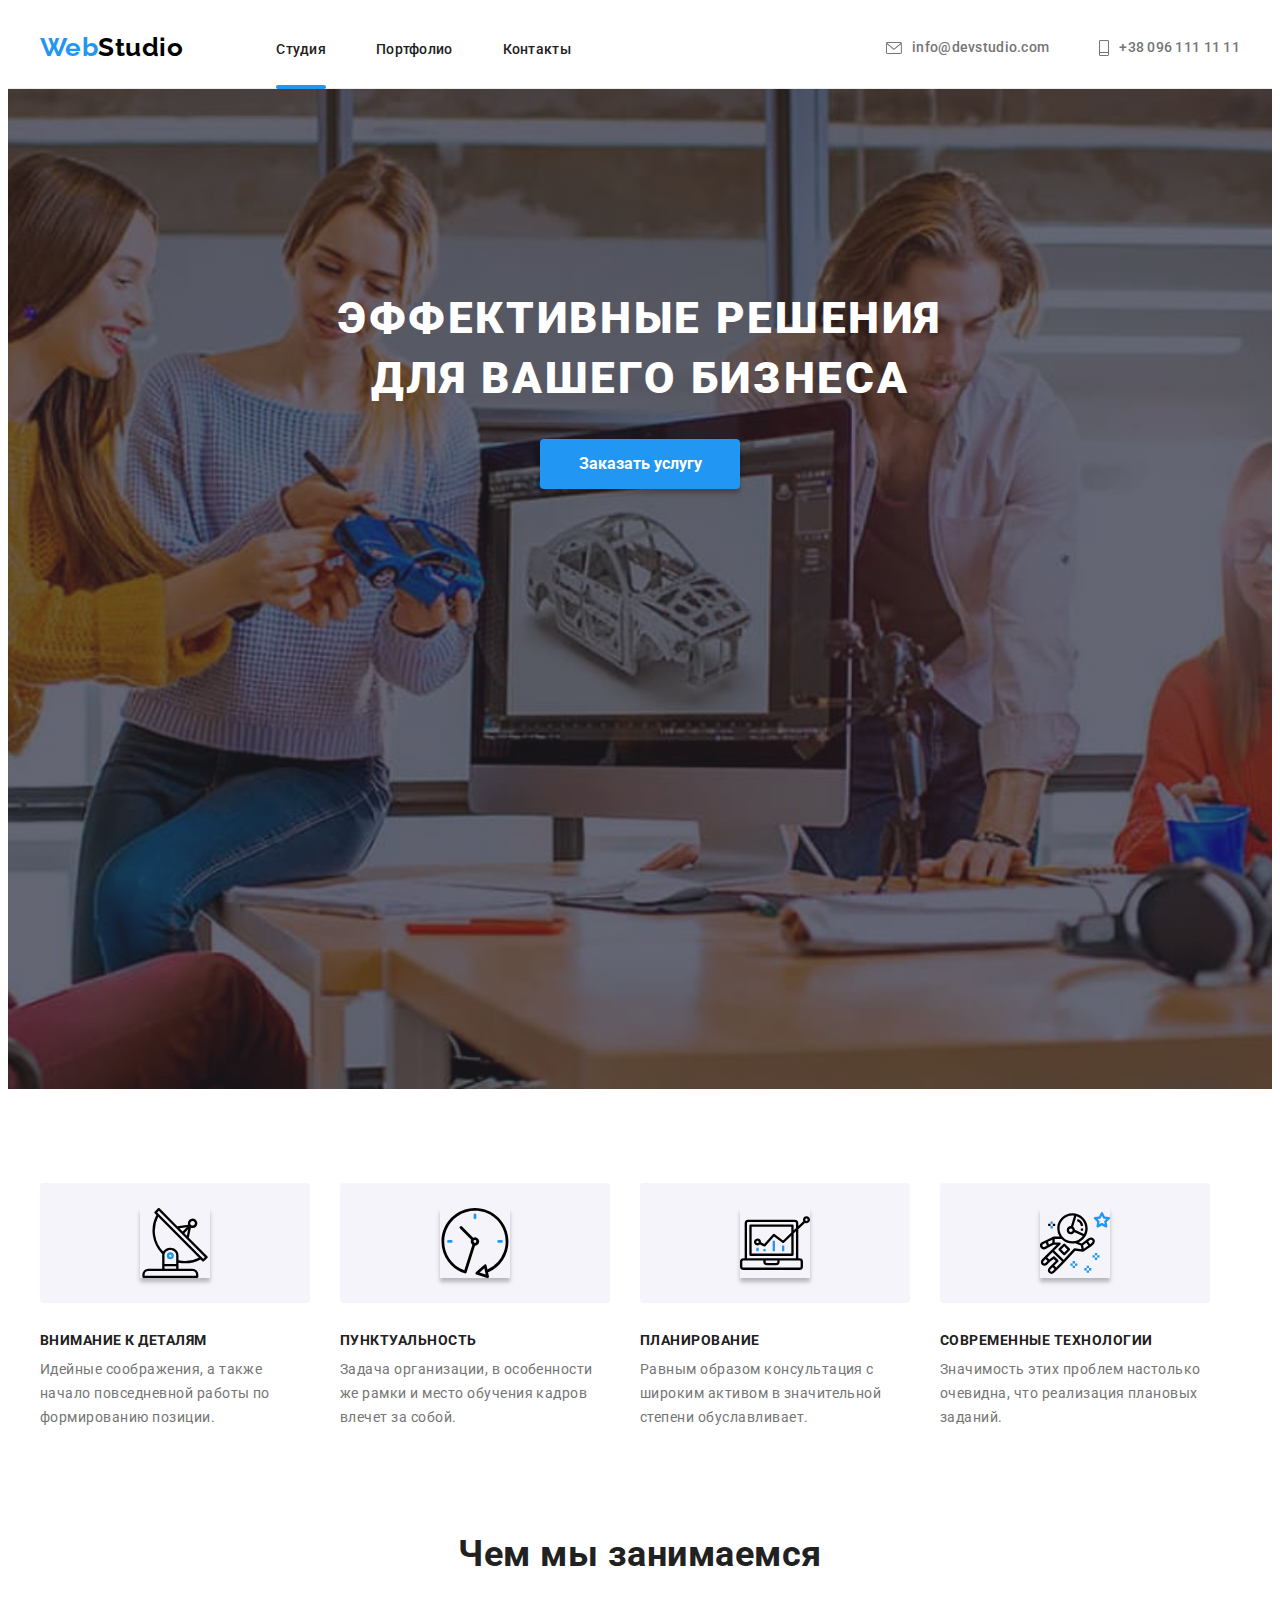
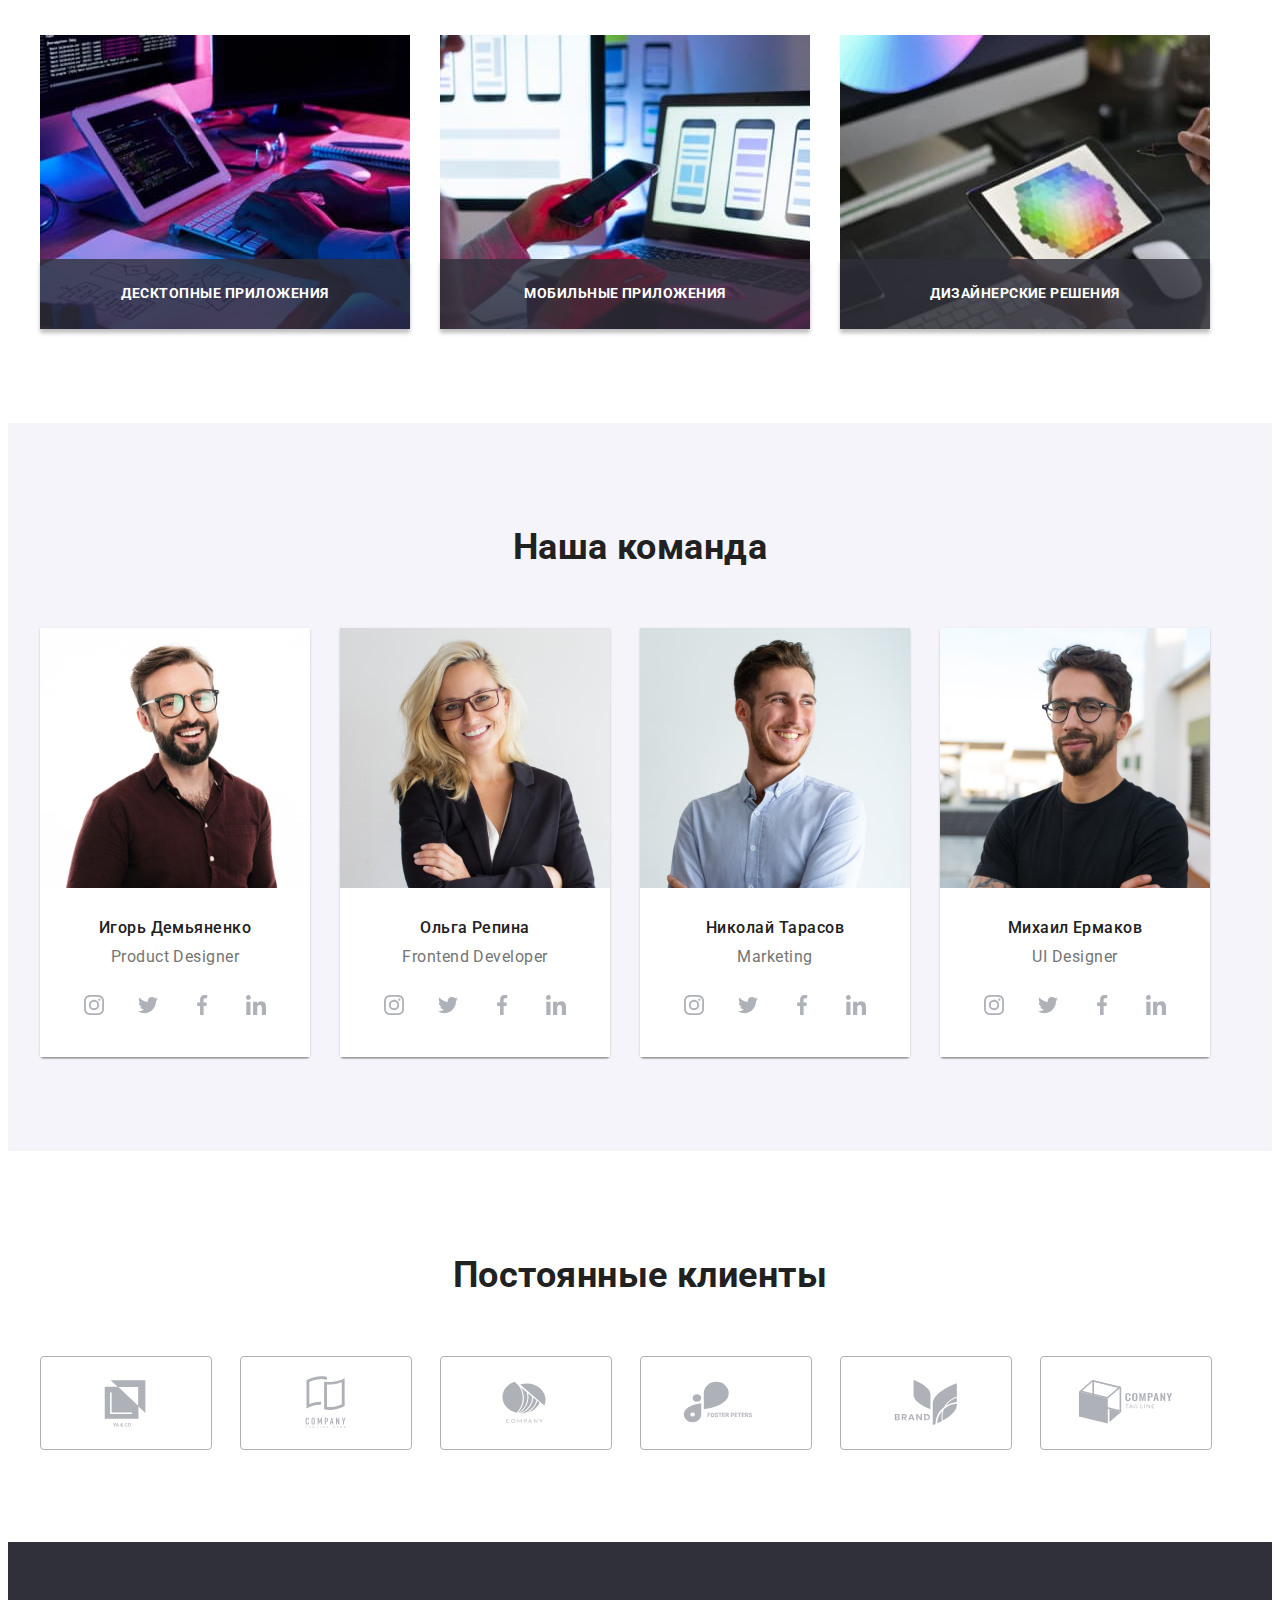
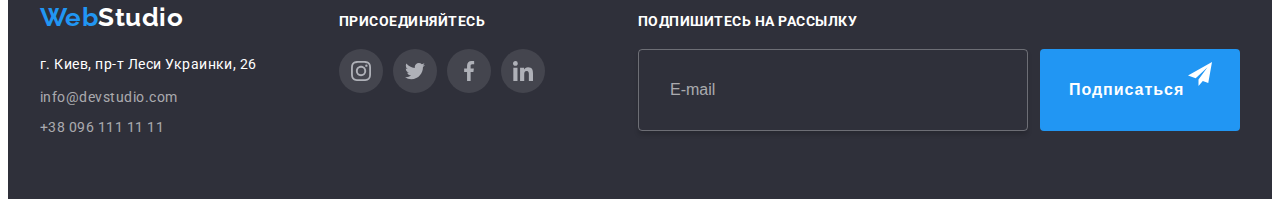
==== commit bf3e72c3: "hw-07 sass" ====
--- a/index.html
+++ b/index.html
@@ -363,11 +363,9 @@
         <label for="mail"></label>
         <input type="mail" name="mail" id="mail" placeholder="E-mail" class="mailing-input"/>
         <button type="submit" class="button mailing-button">Подписаться
-            <a href="" class="mailing-link">
-                <svg width="24" height="24">
+                <svg width="24" height="24" class="mailing-icon">
                     <use href="./images/sprite.svg#icon-icon-send"></use>
                 </svg>
-            </a> 
         </button>
     </div>
     </form>
--- a/css/main.min.css
+++ b/css/main.min.css
@@ -1,2 +1,2 @@
-:root{--primary-text-color: #757575;--title-text-color: #212121;--accent-color: #2196F3;--primary-white-color: #FFFFFF}p,h1,h2,h3,h4,h5,h6{margin:0}ul{list-style:none;margin:0;padding-left:0}img{display:block;max-width:100%;height:auto}body{background-color:var(--primary-white-color);color:var(--primary-text-color);font-family:Roboto, sans-serif;letter-spacing:0.03em}a{text-decoration:none}.visually-hidden{position:absolute;width:1px;height:1px;margin:-1px;padding:0;overflow:hidden;border:0;clip:rect(0 0 0 0)}.container{width:1200px;margin:0 auto;padding-left:15px;padding-right:15px}.button{color:var(--primary-white-color);background-color:var(--accent-color);justify-content:center;font-weight:700;cursor:pointer;line-height:1.9;border-radius:4px;border:transparent;font-size:16px;text-align:center;min-width:200px}.section{padding:94px 0px}.logo{font-family:Raleway, sans-serif;font-weight:700;font-size:26px;line-height:1.2}.logo-part{color:var(--accent-color)}.current{color:var(--accent-color)}.current::after{content:"";position:absolute;width:100%;height:4px;border-radius:2px;background-color:var(--accent-color);display:block;bottom:0px}.logo-header{color:#000000;margin-right:93px;padding-top:24px;padding-bottom:24px}.site-nav{display:flex}.header{border-bottom:1px solid #ECECEC}.header-container{display:flex;align-items:center}.header-nav{display:flex;align-items:center}.header-nav-item{margin-right:50px}.header-nav-item:last-child{margin-right:0px}.link-nav{position:relative;color:var(--title-text-color);font-weight:500;font-size:14px;line-height:1.1;letter-spacing:0.02em;padding-top:32px;padding-bottom:32px;transition:color 250ms cubic-bezier(0.4, 0, 0.2, 1)}.link-nav:hover,.link-nav:focus{color:var(--accent-color)}.header-connection{display:flex;margin-left:auto}.header-connection-item{margin-right:50px}.header-connection-item:last-child{margin-right:0px}.header-contact{color:var(--primary-text-color);font-weight:500;font-size:14px;line-height:1.1;letter-spacing:0.02em;padding-top:32px;padding-bottom:32px;display:flex;justify-content:center;align-items:center;transition:color 250ms cubic-bezier(0.4, 0, 0.2, 1)}.header-contact:hover,.header-contact:focus{color:var(--accent-color)}.header-contact:hover .icon-header,.header-contact:focus .icon-header{fill:var(--accent-color)}.icon-header{fill:currentColor;margin-right:10px;transition:fill 250ms cubic-bezier(0.4, 0, 0.2, 1)}.hero{text-align:center;padding-top:200px;padding-bottom:200px;background-image:linear-gradient(rgba(47,48,58,0.4), rgba(47,48,58,0.4)),url(../images/background-img.jpg);background-repeat:no-repeat;background-position:center;background-size:cover;max-width:1600px;height:600px;margin-left:auto;margin-right:auto}.hero,.footer{background-color:#2F303A}.hero-title{color:var(--primary-white-color);font-weight:900;font-size:44px;line-height:1.36;letter-spacing:0.06em;text-transform:uppercase;margin-bottom:30px;text-align:center;width:696px;margin-left:auto;margin-right:auto}.hero-button{font-family:inherit;display:inline-block;padding-top:10px;padding-bottom:10px;padding-right:32px;padding-left:32px;box-shadow:0px 4px 4px rgba(0,0,0,0.25)}.portfolio-button{color:var(--title-text-color);background-color:#F5F4FA;font-family:inherit;font-weight:500;min-width:136px;line-height:1.6;padding-top:6px;padding-bottom:6px;padding-right:22px;padding-left:22px;transition:color 250ms cubic-bezier(0.4, 0, 0.2, 1),background-color 250ms cubic-bezier(0.4, 0, 0.2, 1),box-shadow 250ms cubic-bezier(0.4, 0, 0.2, 1)}.portfolio-button:hover,.portfolio-button:focus{color:var(--primary-white-color);background-color:var(--accent-color);box-shadow:0px 4px 4px rgba(0,0,0,0.25)}.portfolio-list{display:flex;justify-content:center;margin-bottom:50px}.portfolio-list-item{margin-right:8px}.portfolio-list-item:last-child{margin-right:0px}.benefits{display:flex}.benefits-item{width:270px;margin-right:30px}.benefits-item:last-child{margin-right:0px}.benefits-title{color:var(--title-text-color);font-weight:700;font-size:14px;line-height:1.1;text-transform:uppercase;margin-bottom:10px}.benefits-text{font-weight:400;font-size:14px;line-height:1.7}.icon-box{background-color:#F5F4FA;border-radius:4px;margin-bottom:30px;display:flex;justify-content:center;align-items:center;height:120px;width:270px}.icon-benefits{box-shadow:0px 4px 4px rgba(0,0,0,0.25)}.about-us-section{padding-top:0px}.about-us-list{display:flex}.about-us-list-item{margin-right:30px;position:relative}.about-us-list-item:last-child{margin-right:0px}.about-us{color:var(--title-text-color);font-weight:700;font-size:36px;line-height:1.7;text-align:center;margin-bottom:50px}.about-us-text{position:absolute;left:0%;bottom:0%;color:var(--primary-white-color);width:100%;height:70px;font-weight:700;font-size:14px;line-height:1.1;text-transform:uppercase;background-color:rgba(47,48,58,0.8);box-shadow:0px 4px 4px rgba(0,0,0,0.25);width:100%;display:flex;align-items:center;justify-content:center}.command{background-color:#F5F4FA}.command-list{display:flex}.command-list-item{box-shadow:0px 1px 3px rgba(0,0,0,0.12),0px 1px 1px rgba(0,0,0,0.14),0px 2px 1px rgba(0,0,0,0.2);border-radius:0px 0px 4px 4px;margin-right:30px}.command-list-item:last-child{margin-right:0px}.name-employee{color:var(--title-text-color);font-weight:500;font-size:16px;line-height:1.2;text-align:center;margin-bottom:10px}.team{padding-top:30px;padding-bottom:30px;background-color:var(--primary-white-color)}.position{font-size:16px;line-height:1.2;text-align:center;margin-bottom:16px}.social-list{display:flex;justify-content:center}.social-item{width:44px;height:44px;margin-right:10px}.social-item:last-child{margin-right:0px}.social-link{width:100%;height:100%;border-radius:50%;background-color:var(--primary-white-color);display:flex;align-items:center;justify-content:center;transition:background-color 250ms cubic-bezier(0.4, 0, 0.2, 1)}.social-link:hover,.social-link:focus{background-color:var(--accent-color)}.social-icon{fill:#AFB1B8;transition:fill 250ms cubic-bezier(0.4, 0, 0.2, 1)}.social-link:hover .social-icon,.social-link:focus .social-icon{fill:var(--primary-white-color)}.clients-list{display:flex}.clients-item{width:170px;height:92px;margin-right:30px}.clients-item:last-child{margin-right:0px}.clients-link{width:100%;height:100%;border-radius:4px;border:1px solid #AFB1B8;display:flex;align-items:center;justify-content:center;transition:border-color 250ms cubic-bezier(0.4, 0, 0.2, 1)}.clients-link:focus,.clients-link:hover{border-color:var(--accent-color)}.clients-icon{fill:#AFB1B8;transition:fill 250ms cubic-bezier(0.4, 0, 0.2, 1)}.clients-link:focus .clients-icon,.clients-link:hover .clients-icon{fill:var(--accent-color)}.project{display:flex;flex-wrap:wrap}.project-item{width:calc((100% - 60px) / 3);margin-right:30px;margin-bottom:30px;border:1px solid #EEEEEE}.project-link:hover,.project-link:focus{box-shadow:0px 1px 1px rgba(0,0,0,0.12),0px 4px 4px rgba(0,0,0,0.06),1px 4px 6px rgba(0,0,0,0.16)}.project-link{display:block;transition:box-shadow 250ms cubic-bezier(0.4, 0, 0.2, 1)}.project-link:hover .project-text,.project-link:focus .project-text{transform:translate(0)}.project-tumb{position:relative;overflow:hidden}.project-text{color:var(--primary-white-color);background-color:rgba(33,150,243,0.9);font-weight:400;font-size:18px;line-height:1.6;padding-top:63px;padding-bottom:63px;padding-left:24px;padding-right:24px;position:absolute;top:0;left:0;height:100%;transform:translateY(100%);transition:transform 250ms cubic-bezier(0.4, 0, 0.2, 1)}.project-item:nth-child(3n){margin-right:0}.project-item:nth-child(n+7){margin-bottom:0px}.about-project{padding-top:20px;padding-bottom:20px;padding-left:24px;padding-right:24px}.name-project{color:var(--title-text-color);font-weight:700;font-size:18px;line-height:2;letter-spacing:0.06em;margin-bottom:4px}.type-project{color:var(--primary-text-color);font-size:16px;line-height:1.9}.footer{padding-top:60px;padding-bottom:60px}.logo-footer{color:var(--primary-white-color);margin-bottom:20px;display:block}.link{background:rgba(255,255,255,0.1)}.contact{color:var(--primary-white-color);font-size:14px;line-height:1.7;font-style:normal}.connection{color:rgba(255,255,255,0.6);transition:color 250ms cubic-bezier(0.4, 0, 0.2, 1)}.footer-title{color:var(--primary-white-color);font-weight:700;font-size:14px;line-height:1.1;text-transform:uppercase;margin-bottom:20px}.footer-contact .item-contact{margin-bottom:9px}.addrress{margin-right:70px}.footer-container{align-items:baseline;display:flex;justify-content:flex-end}.footer-contact .item-connection{margin-bottom:6px}.footer-contact .item-connection:last-child{margin-bottom:0px}.footer-box{margin-right:93px}.connection:hover,.connection:focus{color:var(--accent-color)}.mailing-box{display:flex}.mailing-title{color:var(--primary-white-color);font-weight:700;font-size:14px;line-height:1.1;text-transform:uppercase;margin-bottom:20px}.mailing-input{min-width:358px;height:50px;border:1px solid rgba(255,255,255,0.3);background-color:transparent;outline:none;border-radius:4px;box-shadow:0px 4px 4px rgba(0,0,0,0.15);margin-right:12px;padding:15px}.mailing-input::placeholder{font-weight:400;font-size:16px;line-height:1.25;color:rgba(255,255,255,0.6);padding-top:15px;padding-bottom:15px;padding-left:16px}.mailing-button{letter-spacing:0.06em;padding-top:10px;padding-bottom:10px;padding-left:29px;padding-right:28px;position:relative;display:flex;justify-content:space-between;text-align:center}.mailing-link{position:absolute;top:13px;right:28px;left:148px}.backdrop{position:fixed;width:100vw;height:100vh;background-color:rgba(0,0,0,0.2);top:0;display:flex;align-items:center;justify-content:center;transition:opacity 250ms cubic-bezier(0.4, 0, 0.2, 1),visibility 250ms cubic-bezier(0.4, 0, 0.2, 1)}.backdrop.is-hidden{opacity:0;visibility:hidden;pointer-events:none}.backdrop.is-hidden .modal{transform:scale(2)}.modal{width:528px;min-height:581px;background-color:var(--primary-white-color);border-radius:4px;position:relative;box-shadow:0px 1px 3px rgba(0,0,0,0.12),0px 1px 1px rgba(0,0,0,0.14),0px 2px 1px rgba(0,0,0,0.2);transform:scale(1) rotate(0);transition:transform 250ms cubic-bezier(0.4, 0, 0.2, 1);padding:40px}.close-btn{position:absolute;right:8px;top:8px;padding:6px;background-color:var(--primary-white-color);border-radius:50px;width:30px;height:30px;border:1px solid rgba(0,0,0,0.1);box-shadow:0px 4px 4px rgba(0,0,0,0.25);cursor:pointer}.icon-close{fill:#000000;position:absolute;top:50%;left:50%;transform:translate(-50%, -50%);transition:fill 250ms cubic-bezier(0.4, 0, 0.2, 1)}.icon-close:focus,.icon-close:hover{fill:var(--accent-color)}.form-title{color:var(--title-text-color);font-weight:700;font-size:20px;line-height:1.15;text-align:center;margin-bottom:10px;text-align:center;width:448px}.form-label{display:block;margin-bottom:4px;color:var(--primary-text-color);font-weight:400;font-size:12px;line-height:1.17;letter-spacing:0.01em}.form-field{margin-bottom:10px}.form-box{display:block;position:relative}.form-comment{margin-bottom:20px}.form-consent{color:var(--primary-text-color);font-size:14px;line-height:1.7;display:flex;margin-bottom:30px;justify-content:center;align-items:center}.form-consent span{width:16px;height:15px;border:2px solid var(--title-text-color);box-shadow:0px 4px 4px rgba(0,0,0,0.25);border-radius:3px;margin-right:8.38px;display:flex;align-items:center;justify-content:center;transition:border 250ms cubic-bezier(0.4, 0, 0.2, 1)}.form-link{color:var(--accent-color);text-decoration:underline}.form-button{letter-spacing:0.06em;font-weight:400;min-width:89px;padding-top:10px;padding-bottom:10px;padding-right:56px;padding-left:55px;display:block;margin:0 auto}.form-input{width:100%;height:40px;border:1px solid rgba(33,33,33,0.2);outline:none;border-radius:4px;padding-left:42px;padding-right:15px;transition:border-color 250ms cubic-bezier(0.4, 0, 0.2, 1)}.form-input:focus{border-color:var(--accent-color)}.form-input:focus+.form-icon{fill:var(--accent-color)}.form-icon{position:absolute;left:11px;top:50%;transform:translateY(-50%);fill:var(--title-text-color);transition:fill 250ms cubic-bezier(0.4, 0, 0.2, 1)}.comment{resize:none;width:100%;height:119px;padding-top:12px;padding-left:16px;color:#000000}.comment::placeholder{font-weight:400;font-size:12px;line-height:1.7;letter-spacing:0.01em}.imput-checkbox:checked+.form-consent span{background-color:var(--accent-color);border:var(--accent-color)}
+:root{--primary-text-color: #757575;--title-text-color: #212121;--accent-color: #2196F3;--primary-white-color: #FFFFFF}p,h1,h2,h3,h4,h5,h6{margin:0}ul{list-style:none;margin:0;padding-left:0}img{display:block;max-width:100%;height:auto}body{background-color:var(--primary-white-color);color:var(--primary-text-color);font-family:Roboto, sans-serif;letter-spacing:0.03em}a{text-decoration:none}.visually-hidden{position:absolute;width:1px;height:1px;margin:-1px;padding:0;overflow:hidden;border:0;clip:rect(0 0 0 0)}.hero,.footer{background-color:#2F303A}.container{width:1200px;margin:0 auto;padding-left:15px;padding-right:15px}.button{color:var(--primary-white-color);background-color:var(--accent-color);justify-content:center;font-weight:700;cursor:pointer;line-height:1.9;border-radius:4px;border:transparent;font-size:16px;text-align:center;min-width:200px}.section{padding:94px 0px}.logo{font-family:Raleway, sans-serif;font-weight:700;font-size:26px;line-height:1.2}.current{color:var(--accent-color)}.current::after{content:"";position:absolute;width:100%;height:4px;border-radius:2px;background-color:var(--accent-color);display:block;bottom:0px}.logo-header{color:#000000;margin-right:93px;padding-top:24px;padding-bottom:24px}.logo-part{color:var(--accent-color)}.site-nav{display:flex}.header{border-bottom:1px solid #ECECEC}.header-container{display:flex;align-items:center}.header-nav{display:flex;align-items:center}.header-nav-item{margin-right:50px}.header-nav-item:last-child{margin-right:0px}.link-nav{position:relative;color:var(--title-text-color);font-weight:500;font-size:14px;line-height:1.1;letter-spacing:0.02em;padding-top:32px;padding-bottom:32px;transition:color 250ms cubic-bezier(0.4, 0, 0.2, 1)}.link-nav:hover,.link-nav:focus{color:var(--accent-color)}.header-connection{display:flex;margin-left:auto}.header-connection-item{margin-right:50px}.header-connection-item:last-child{margin-right:0px}.header-contact{color:var(--primary-text-color);font-weight:500;font-size:14px;line-height:1.1;letter-spacing:0.02em;padding-top:32px;padding-bottom:32px;display:flex;justify-content:center;align-items:center;transition:color 250ms cubic-bezier(0.4, 0, 0.2, 1)}.header-contact:focus,.header-contact:hover{color:var(--accent-color)}.icon-header{fill:currentColor;margin-right:10px;transition:fill 250ms cubic-bezier(0.4, 0, 0.2, 1)}.header-contact:hover .icon-header,.header-contact:focus .icon-header{fill:var(--accent-color)}.hero{text-align:center;padding-top:200px;padding-bottom:200px;background-image:linear-gradient(rgba(47,48,58,0.4), rgba(47,48,58,0.4)),url(../images/background-img.jpg);background-repeat:no-repeat;background-position:center;background-size:cover;max-width:1600px;height:600px;margin-left:auto;margin-right:auto}.hero-title{color:var(--primary-white-color);font-weight:900;font-size:44px;line-height:1.36;letter-spacing:0.06em;text-transform:uppercase;margin-bottom:30px;text-align:center;width:696px;margin-left:auto;margin-right:auto}.hero-button{font-family:inherit;display:inline-block;padding-top:10px;padding-bottom:10px;padding-right:32px;padding-left:32px;box-shadow:0px 4px 4px rgba(0,0,0,0.25)}.portfolio-button{color:var(--title-text-color);background-color:#F5F4FA;font-family:inherit;font-weight:500;min-width:136px;line-height:1.6;padding-top:6px;padding-bottom:6px;padding-right:22px;padding-left:22px;transition:color 250ms cubic-bezier(0.4, 0, 0.2, 1),background-color 250ms cubic-bezier(0.4, 0, 0.2, 1),box-shadow 250ms cubic-bezier(0.4, 0, 0.2, 1)}.portfolio-button:hover,.portfolio-button:focus{color:var(--primary-white-color);background-color:var(--accent-color);box-shadow:0px 4px 4px rgba(0,0,0,0.25)}.portfolio-list{display:flex;justify-content:center;margin-bottom:50px}.portfolio-list-item{margin-right:8px}.portfolio-list-item:last-child{margin-right:0px}.benefits{display:flex}.benefits-item{width:270px;margin-right:30px}.benefits-item:last-child{margin-right:0px}.benefits-title{color:var(--title-text-color);font-weight:700;font-size:14px;line-height:1.1;text-transform:uppercase;margin-bottom:10px}.benefits-text{font-weight:400;font-size:14px;line-height:1.7}.icon-box{background-color:#F5F4FA;border-radius:4px;margin-bottom:30px;display:flex;justify-content:center;align-items:center;height:120px;width:270px}.icon-benefits{box-shadow:0px 4px 4px rgba(0,0,0,0.25)}.about-us-section{padding-top:0px}.about-us-list{display:flex}.about-us-list-item{margin-right:30px;position:relative}.about-us-list-item:last-child{margin-right:0px}.about-us{color:var(--title-text-color);font-weight:700;font-size:36px;line-height:1.7;text-align:center;margin-bottom:50px}.about-us-text{position:absolute;left:0%;bottom:0%;color:var(--primary-white-color);width:100%;height:70px;font-weight:700;font-size:14px;line-height:1.1;text-transform:uppercase;background-color:rgba(47,48,58,0.8);box-shadow:0px 4px 4px rgba(0,0,0,0.25);width:100%;display:flex;align-items:center;justify-content:center}.command{background-color:#F5F4FA}.command-list{display:flex}.command-list-item{box-shadow:0px 1px 3px rgba(0,0,0,0.12),0px 1px 1px rgba(0,0,0,0.14),0px 2px 1px rgba(0,0,0,0.2);border-radius:0px 0px 4px 4px;margin-right:30px}.command-list-item:last-child{margin-right:0px}.name-employee{color:var(--title-text-color);font-weight:500;font-size:16px;line-height:1.2;text-align:center;margin-bottom:10px}.team{padding-top:30px;padding-bottom:30px;background-color:var(--primary-white-color)}.position{font-size:16px;line-height:1.2;text-align:center;margin-bottom:16px}.social-list{display:flex;justify-content:center}.social-item{width:44px;height:44px;margin-right:10px}.social-item:last-child{margin-right:0px}.social-link{width:100%;height:100%;border-radius:50%;background-color:var(--primary-white-color);display:flex;align-items:center;justify-content:center;transition:background-color 250ms cubic-bezier(0.4, 0, 0.2, 1)}.social-link:hover,.social-link:focus{background-color:var(--accent-color)}.social-icon{fill:#AFB1B8;transition:fill 250ms cubic-bezier(0.4, 0, 0.2, 1)}.social-link:hover .social-icon,.social-link:focus .social-icon{fill:var(--primary-white-color)}.clients-list{display:flex}.clients-item{width:170px;height:92px;margin-right:30px}.clients-item:last-child{margin-right:0px}.clients-link{width:100%;height:100%;border-radius:4px;border:1px solid #AFB1B8;display:flex;align-items:center;justify-content:center;transition:border-color 250ms cubic-bezier(0.4, 0, 0.2, 1)}.clients-link:focus,.clients-link:hover{border-color:var(--accent-color)}.clients-icon{fill:#AFB1B8;transition:fill 250ms cubic-bezier(0.4, 0, 0.2, 1)}.clients-link:focus .clients-icon,.clients-link:hover .clients-icon{fill:var(--accent-color)}.project{display:flex;flex-wrap:wrap}.project-item{width:calc((100% - 60px) / 3);margin-right:30px;margin-bottom:30px;border:1px solid #EEEEEE}.project-item:nth-child(3n){margin-right:0}.project-item:nth-child(n+7){margin-bottom:0px}.project-link{display:block;transition:box-shadow 250ms cubic-bezier(0.4, 0, 0.2, 1)}.project-link:hover,.project-link:focus{box-shadow:0px 1px 1px rgba(0,0,0,0.12),0px 4px 4px rgba(0,0,0,0.06),1px 4px 6px rgba(0,0,0,0.16)}.project-tumb{position:relative;overflow:hidden}.project-text{color:var(--primary-white-color);background-color:rgba(33,150,243,0.9);font-weight:400;font-size:18px;line-height:1.6;padding-top:63px;padding-bottom:63px;padding-left:24px;padding-right:24px;position:absolute;top:0;left:0;height:100%;transform:translateY(100%);transition:transform 250ms cubic-bezier(0.4, 0, 0.2, 1)}.project-link:focus .project-text,.project-link:hover .project-text{transform:translate(0)}.about-project{padding-top:20px;padding-bottom:20px;padding-left:24px;padding-right:24px}.name-project{color:var(--title-text-color);font-weight:700;font-size:18px;line-height:2;letter-spacing:0.06em;margin-bottom:4px}.type-project{color:var(--primary-text-color);font-size:16px;line-height:1.9}.footer{padding-top:60px;padding-bottom:60px}.logo-footer{color:var(--primary-white-color);margin-bottom:20px;display:block}.link{background:rgba(255,255,255,0.1)}.contact{color:var(--primary-white-color);font-size:14px;line-height:1.7;font-style:normal}.connection{color:rgba(255,255,255,0.6);transition:color 250ms cubic-bezier(0.4, 0, 0.2, 1)}.connection:focus,.connection:hover{color:var(--accent-color)}.footer-title{color:var(--primary-white-color);font-weight:700;font-size:14px;line-height:1.1;text-transform:uppercase;margin-bottom:20px}.item-contact{margin-bottom:9px}.addrress{flex-grow:1;margin-right:70px}.footer-container{align-items:baseline;display:flex}.item-connection{margin-bottom:6px}.item-connection:last-child{margin-bottom:0px}.footer-box{margin-right:93px}.mailing-box{display:flex}.mailing-title{color:var(--primary-white-color);font-weight:700;font-size:14px;line-height:1.1;text-transform:uppercase;margin-bottom:20px}.mailing-input{min-width:358px;height:50px;border:1px solid rgba(255,255,255,0.3);background-color:transparent;outline:none;border-radius:4px;box-shadow:0px 4px 4px rgba(0,0,0,0.15);margin-right:12px;padding:15px}.mailing-input::placeholder{font-weight:400;font-size:16px;line-height:1.25;color:rgba(255,255,255,0.6);padding-top:15px;padding-bottom:15px;padding-left:16px}.mailing-button{letter-spacing:0.06em;padding-top:10px;padding-bottom:10px;padding-left:29px;padding-right:28px;position:relative;display:flex;justify-content:space-between;align-items:center}.mailing-icon{position:absolute;top:13px;right:28px;left:148px}.backdrop{position:fixed;width:100vw;height:100vh;background-color:rgba(0,0,0,0.2);top:0;display:flex;align-items:center;justify-content:center;transition:opacity 250ms cubic-bezier(0.4, 0, 0.2, 1),visibility 250ms cubic-bezier(0.4, 0, 0.2, 1)}.backdrop.is-hidden{opacity:0;visibility:hidden;pointer-events:none}.backdrop.is-hidden.modal{transform:scale(2)}.modal{width:528px;min-height:581px;background-color:var(--primary-white-color);border-radius:4px;position:relative;box-shadow:0px 1px 3px rgba(0,0,0,0.12),0px 1px 1px rgba(0,0,0,0.14),0px 2px 1px rgba(0,0,0,0.2);transform:scale(1) rotate(0);transition:transform 250ms cubic-bezier(0.4, 0, 0.2, 1);padding:40px}.close-btn{position:absolute;right:8px;top:8px;padding:6px;background-color:var(--primary-white-color);border-radius:50px;width:30px;height:30px;border:1px solid rgba(0,0,0,0.1);box-shadow:0px 4px 4px rgba(0,0,0,0.25);cursor:pointer}.icon-close{fill:#000000;position:absolute;top:50%;left:50%;transform:translate(-50%, -50%);transition:fill 250ms cubic-bezier(0.4, 0, 0.2, 1)}.icon-close:focus,.icon-close:hover{fill:var(--accent-color)}.form-title{color:var(--title-text-color);font-weight:700;font-size:20px;line-height:1.15;text-align:center;margin-bottom:10px;text-align:center;width:448px}.form-label{display:block;margin-bottom:4px;color:var(--primary-text-color);font-weight:400;font-size:12px;line-height:1.17;letter-spacing:0.01em}.form-field{margin-bottom:10px}.form-box{display:block;position:relative}.form-comment{margin-bottom:20px}.form-consent{color:var(--primary-text-color);font-size:14px;line-height:1.7;display:flex;justify-content:center;align-items:center}.form-consent span{width:16px;height:15px;border:2px solid var(--title-text-color);box-shadow:0px 4px 4px rgba(0,0,0,0.25);border-radius:3px;margin-right:8.38px;display:flex;align-items:center;justify-content:center;transition:border 250ms cubic-bezier(0.4, 0, 0.2, 1)}.imput-checkbox:checked+.form-consent span{background-color:var(--accent-color);border:var(--accent-color)}.form-link{color:var(--accent-color);text-decoration:underline}.form-button{letter-spacing:0.06em;font-weight:400;min-width:89px;padding-top:10px;padding-bottom:10px;padding-right:56px;padding-left:55px;display:block;margin:0 auto}.form-input{width:100%;height:40px;border:1px solid rgba(33,33,33,0.2);outline:none;border-radius:4px;padding-left:42px;padding-right:15px;transition:border-color 250ms cubic-bezier(0.4, 0, 0.2, 1)}.form-input:focus{border-color:var(--accent-color)}.form-icon{position:absolute;left:11px;top:50%;transform:translateY(-50%);fill:var(--title-text-color);transition:fill 250ms cubic-bezier(0.4, 0, 0.2, 1)}.form-input:focus+.form-icon{fill:var(--accent-color)}.form-checkbox{margin-bottom:30px}.comment{display:block;resize:none;width:100%;height:119px;padding-top:12px;padding-left:16px;color:#000000}.comment::placeholder{font-weight:400;font-size:12px;line-height:1.7;letter-spacing:0.01em}
 /*# sourceMappingURL=main.min.css.map */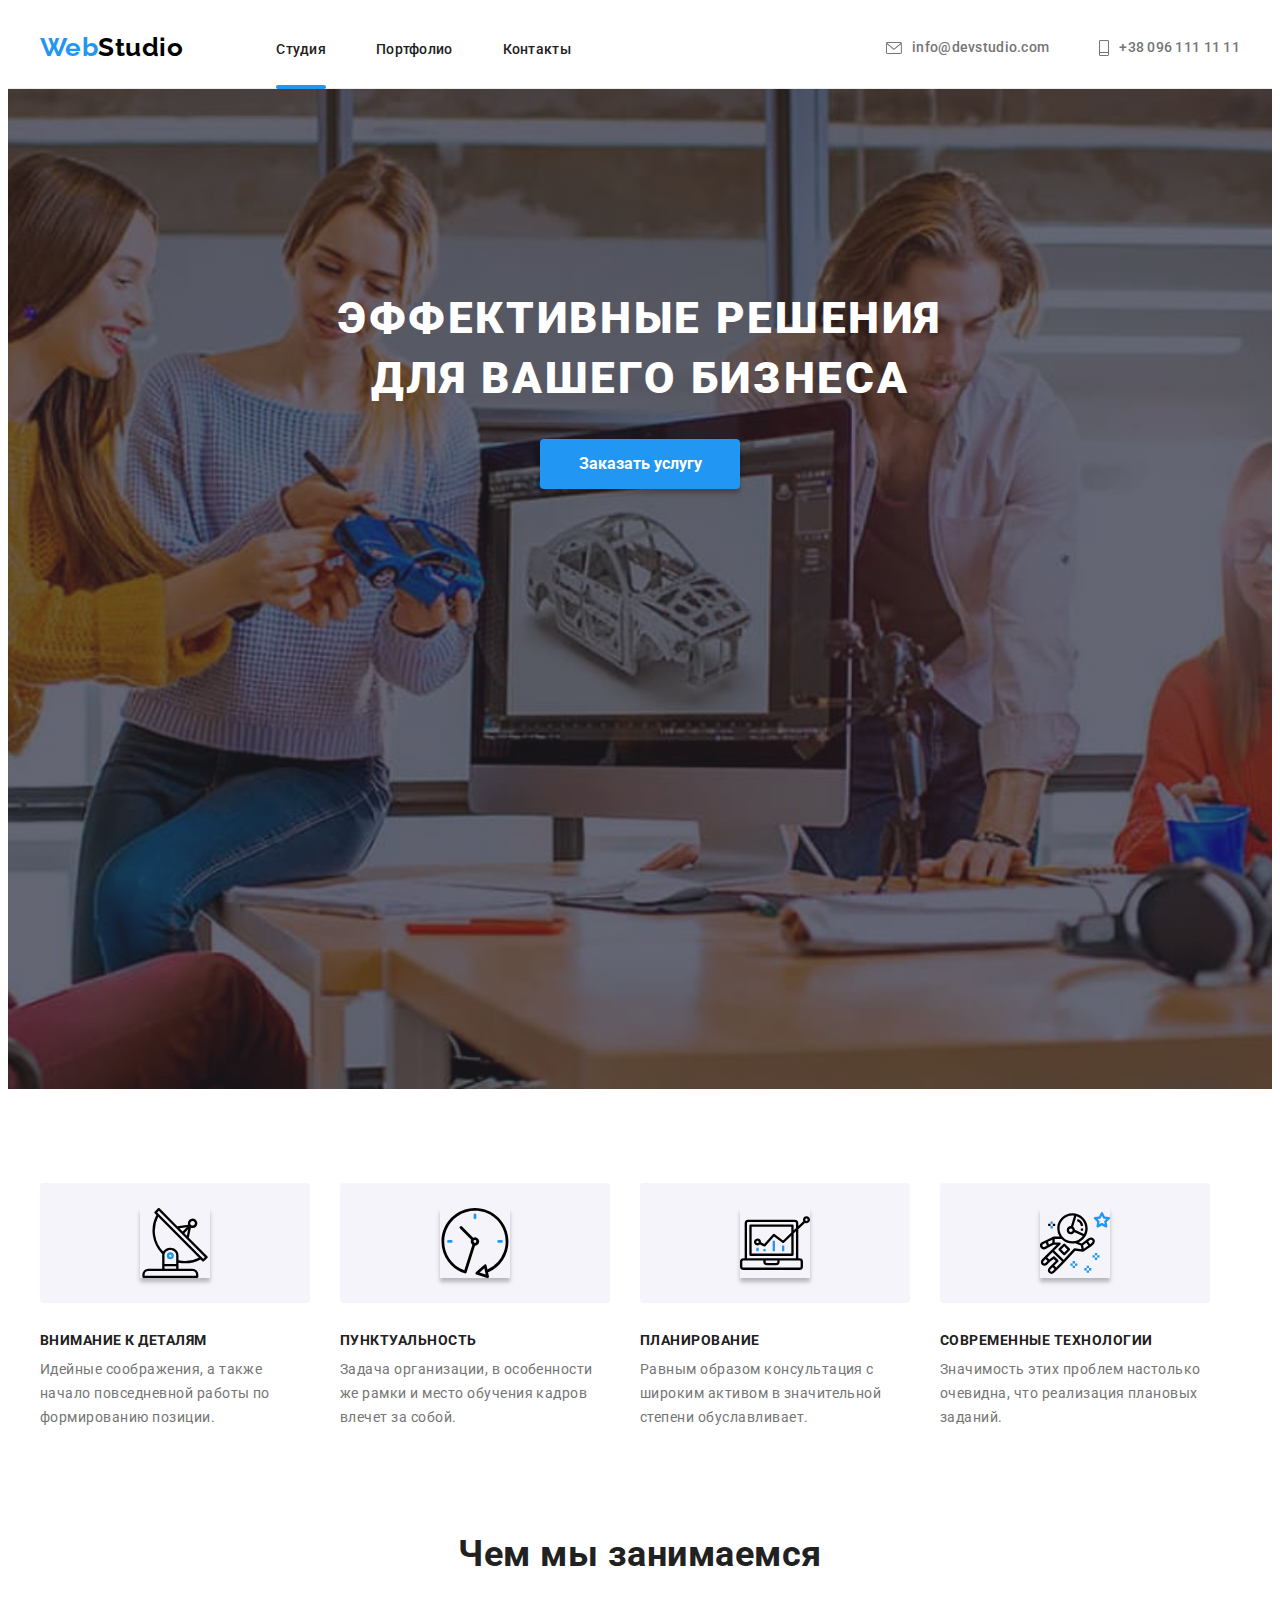
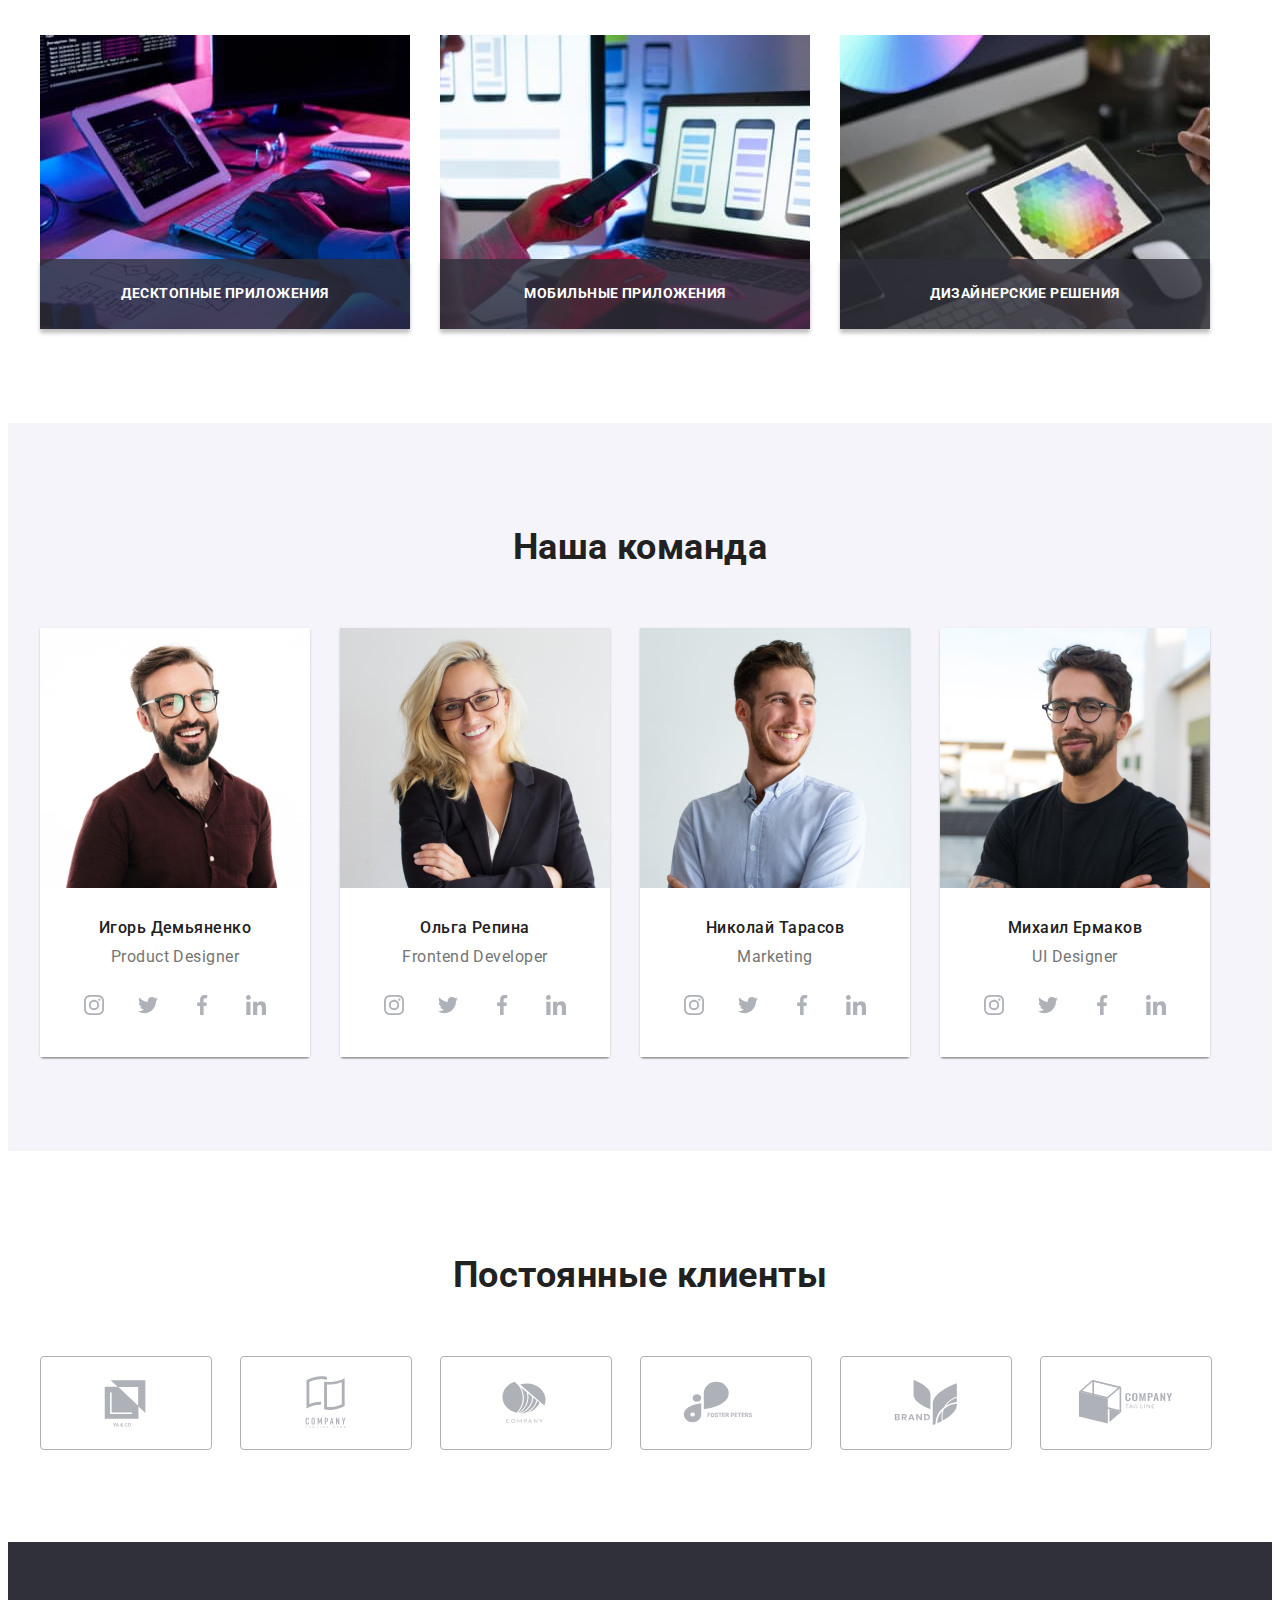
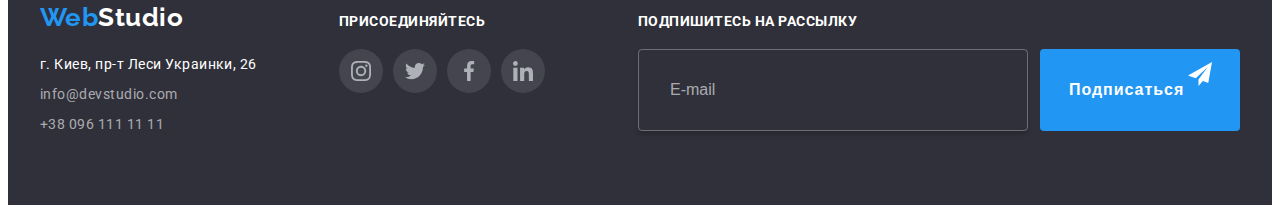
==== commit 95353e8e: "hw-07 gotovo" ====
--- a/index.html
+++ b/index.html
@@ -10,28 +10,27 @@
 <link href="https://fonts.googleapis.com/css2?family=Raleway:wght@700&family=Roboto:wght@400;500;700;900&display=swap" rel="stylesheet">
 <link rel="stylesheet" href="https://cdnjs.cloudflare.com/ajax/libs/modern-normalize/1.1.0/modern-normalize.min.css" integrity="sha512-wpPYUAdjBVSE4KJnH1VR1HeZfpl1ub8YT/NKx4PuQ5NmX2tKuGu6U/JRp5y+Y8XG2tV+wKQpNHVUX03MfMFn9Q==" crossorigin="anonymous" referrerpolicy="no-referrer"/>
 <link rel="stylesheet" href="./css/main.min.css">
-<!-- <link rel="stylesheet" href="./css/styles.css"/> -->
 </head>
 <body>
 <header class="header">
-    <div class="container header-container">
+    <div class="container header__container">
     <nav class="site-nav">
-        <a href="" class="logo logo-header"><span class="logo-part logo">Web</span>Studio</a>
-        <ul class="header-nav">
-            <li class="header-nav-item"><a href="./index.html" class="link-nav current">Студия</a></li>
-            <li class="header-nav-item"><a href="./portfolio.html" class="link-nav">Портфолио</a></li>
-            <li class="header-nav-item"><a href="" class="link-nav">Контакты</a></li>
+        <a href="" class="logo site-nav__logo"><span class="logo__part logo">Web</span>Studio</a>
+        <ul class="site-nav__list">
+            <li class="site-nav__item"><a href="./index.html" class="site-nav__link current">Студия</a></li>
+            <li class="site-nav__item"><a href="./portfolio.html" class="site-nav__link">Портфолио</a></li>
+            <li class="site-nav__item"><a href="" class="site-nav__link">Контакты</a></li>
         </ul>
     </nav>
     <ul class="header-connection">
-    <li class="header-connection-item"><a href="mailto:info@devstudio.com" class="header-contact">
-        <svg class="icon-header" width="16" height="12">
+    <li class="header-connection__item"><a href="mailto:info@devstudio.com" class="header-connection__link">
+        <svg class="header-connection__icon" width="16" height="12">
             <use href="./images/sprite.svg#icon-mail"></use>
         </svg>
         info@devstudio.com</a>
     </li>
-    <li class="header-connection-item"><a href="tel:+380961111111" class="header-contact">
-        <svg class="icon-header" width="10" height="16">
+    <li class="header-connection__item"><a href="tel:+380961111111" class="header-connection__link">
+        <svg class="header-connection__icon" width="10" height="16">
             <use href="./images/sprite.svg#icon-tel"></use>
         </svg>
         +38 096 111 11 11</a></li>
@@ -41,106 +40,106 @@
  <main>
      <section class="hero">
         <div class="container">
-         <h1 class="hero-title">Эффективные решения для вашего бизнеса</h1>
-         <button data-modal-open type="button" class=" button hero-button">Заказать услугу</button>
+         <h1 class="hero__title">Эффективные решения для вашего бизнеса</h1>
+         <button data-modal-open type="button" class=" button hero__button">Заказать услугу</button>
         </div>
      </section>
      <section class="section">
         <div class="container">
             <h2 class="visually-hidden">Особенности работы с нами</h2>
          <ul class="benefits">
-             <li class="benefits-item">
-                <div class="icon-box">
-                     <svg class="icon-benefits" width="70" height="70">
+             <li class="benefits__item">
+                <div class="benefits__box">
+                     <svg class="benefits__icon" width="70" height="70">
                          <use href="./images/sprite.svg#icon-antenna"></use> 
                 </svg>
                 </div>
-                 <h3 class="benefits-title">Внимание к деталям</h3>
-                 <p class="benefits-text">Идейные соображения, а также начало повседневной работы по формированию позиции.</p>
+                 <h3 class="benefits__title">Внимание к деталям</h3>
+                 <p class="benefits__text">Идейные соображения, а также начало повседневной работы по формированию позиции.</p>
              </li>
-             <li class="benefits-item">
-                <div class="icon-box">
-                    <svg class="icon-benefits" width="70" height="70">
+             <li class="benefits__item">
+                <div class="benefits__box">
+                    <svg class="benefits__icon" width="70" height="70">
                         <use href="./images/sprite.svg#icon-clock"></use> 
                </svg>
                </div>
-                <h3 class="benefits-title">Пунктуальность</h3>
-                <p class="benefits-text">Задача организации, в особенности же рамки и место обучения кадров влечет за собой.</p>
+                <h3 class="benefits__title">Пунктуальность</h3>
+                <p class="benefits__text">Задача организации, в особенности же рамки и место обучения кадров влечет за собой.</p>
             </li>
-            <li class="benefits-item">
-                <div class="icon-box">
-                    <svg class="icon-benefits" width="70" height="70">
+            <li class="benefits__item">
+                <div class="benefits__box">
+                    <svg class="benefits__icon" width="70" height="70">
                         <use href="./images/sprite.svg#icon-diagram"></use> 
                </svg>
                </div>
-                <h3 class="benefits-title">Планирование</h3>
-                <p class="benefits-text">Равным образом консультация с широким активом в значительной степени обуславливает.</p>
+                <h3 class="benefits__title">Планирование</h3>
+                <p class="benefits__text">Равным образом консультация с широким активом в значительной степени обуславливает.</p>
             </li>
-            <li class="benefits-item">
-                <div class="icon-box">
-                    <svg class="icon-benefits" width="70" height="70">
+            <li class="benefits__item">
+                <div class="benefits__box">
+                    <svg class="benefits__icon" width="70" height="70">
                         <use href="./images/sprite.svg#icon-astronaut"></use> 
                </svg>
                </div>
-                <h3 class="benefits-title">Современные технологии</h3>
-                <p class="benefits-text">Значимость этих проблем настолько очевидна, что реализация плановых заданий.</p>
+                <h3 class="benefits__title">Современные технологии</h3>
+                <p class="benefits__text">Значимость этих проблем настолько очевидна, что реализация плановых заданий.</p>
             </li>
          </ul>
         </div>
         </section>
-        <section class="section about-us-section">
+        <section class="section about-us">
             <div class="container">
-             <h2 class="about-us">Чем мы занимаемся</h2>
-            <ul class="about-us-list">
-                <li class="about-us-list-item">                    
-                    <img src="./images/what-are-we-doing-a.jpg" alt="человек печатает на компьютере" width="370" height="294" class="about-us-img">
-                    <p class="about-us-text">Десктопные приложения</p>
-                </li>
-                <li class="about-us-list-item">
-                    <img src="./images/what-are-we-doing-b.jpg" alt="человек смотрит в телефон" width="370" height="294"  class="about-us-img">
-                    <p class="about-us-text">Мобильные приложения</p>
-                </li>
-                <li class="about-us-list-item">
-                    <img src="./images/what-are-we-doing-c.jpg" alt="человек выбирает цвет на планшете" width="370" height="294"  class="about-us-img">
-                    <p class="about-us-text">Дизайнерские решения</p>
+             <h2 class="title">Чем мы занимаемся</h2>
+            <ul class="about-us__list">
+                <li class="about-us__item">                    
+                    <img src="./images/what-are-we-doing-a.jpg" alt="человек печатает на компьютере" width="370" height="294" class="about-us__img">
+                    <p class="about-us__text">Десктопные приложения</p>
+                </li>
+                <li class="about-us__item">
+                    <img src="./images/what-are-we-doing-b.jpg" alt="человек смотрит в телефон" width="370" height="294"  class="about-us__img">
+                    <p class="about-us__text">Мобильные приложения</p>
+                </li>
+                <li class="about-us__item">
+                    <img src="./images/what-are-we-doing-c.jpg" alt="человек выбирает цвет на планшете" width="370" height="294"  class="about-us__img">
+                    <p class="about-us__text">Дизайнерские решения</p>
                 </li>
             </ul>
         </div> 
         </section>
          <section class="section command">
              <div class="container">
-            <h2 class="about-us">Наша команда</h2>
-            <ul class="command-list">
-                <li class="command-list-item">
+            <h2 class="title">Наша команда</h2>
+            <ul class="command__list">
+                <li class="command__item">
                     <img src="./images/foto-igor.jpg" alt="фото игорь демьяненко" width="270" height="260">
-                    <div class="team">
-                    <h3 class="name-employee">Игорь Демьяненко</h3>
-                    <p lang="en" class="position">Product Designer</p>
-                    <ul class="social-list">
-                        <li class="social-item">
-                            <a href="" class="social-link">
-                                <svg class="social-icon" width="20" height="20">
+                    <div class="command__box">
+                    <h3 class="command__title">Игорь Демьяненко</h3>
+                    <p lang="en" class="command__text">Product Designer</p>
+                    <ul class="social">
+                        <li class="social__item">
+                            <a href="" class="social__link">
+                                <svg class="social__icon" width="20" height="20">
                                     <use href="./images/sprite.svg#icon-instagram"></use>
                                 </svg>
                             </a>
                         </li>
-                        <li class="social-item">
-                            <a href="" class="social-link">
-                                <svg class="social-icon" width="20" height="20">
+                        <li class="social__item">
+                            <a href="" class="social__link">
+                                <svg class="social__icon" width="20" height="20">
                                     <use href="./images/sprite.svg#icon-twitter"></use>
                                 </svg>
                             </a>
                         </li>
-                        <li class="social-item">
-                            <a href="" class="social-link">
-                                <svg class="social-icon" width="20" height="20">
+                        <li class="social__item">
+                            <a href="" class="social__link">
+                                <svg class="social__icon" width="20" height="20">
                                     <use href="./images/sprite.svg#icon-facebook"></use>
                                 </svg>
                             </a>
                         </li>
-                        <li class="social-item">
-                            <a href="" class="social-link">
-                                <svg class="social-icon" width="20" height="20">
+                        <li class="social__item">
+                            <a href="" class="social__link">
+                                <svg class="social__icon" width="20" height="20">
                                     <use href="./images/sprite.svg#icon-linkedin"></use>
                                 </svg>
                             </a>
@@ -148,36 +147,36 @@
                     </ul>
                 </div>
                 </li>
-                <li class="command-list-item">
+                <li class="command__item">
                    <img src="./images/foto-olga.jpg" alt="фото ольга репина" width="270" height="260">
-                   <div class="team">
-                   <h3 class="name-employee">Ольга Репина</h3>
-                   <p lang="en" class="position">Frontend Developer</p>
-                   <ul class="social-list">
-                    <li class="social-item">
-                        <a href="" class="social-link">
-                            <svg class="social-icon" width="20" height="20">
+                   <div class="command__box">
+                   <h3 class="command__title">Ольга Репина</h3>
+                   <p lang="en" class="command__text">Frontend Developer</p>
+                   <ul class="social">
+                    <li class="social__item">
+                        <a href="" class="social__link">
+                            <svg class="social__icon" width="20" height="20">
                                 <use href="./images/sprite.svg#icon-instagram"></use>
                             </svg>
                         </a>
                     </li>
-                    <li class="social-item">
-                        <a href="" class="social-link">
-                            <svg class="social-icon" width="20" height="20">
+                    <li class="social__item">
+                        <a href="" class="social__link">
+                            <svg class="social__icon" width="20" height="20">
                                 <use href="./images/sprite.svg#icon-twitter"></use>
                             </svg>
                         </a>
                     </li>
-                    <li class="social-item">
-                        <a href="" class="social-link">
-                            <svg class="social-icon" width="20" height="20">
+                    <li class="social__item">
+                        <a href="" class="social__link">
+                            <svg class="social__icon" width="20" height="20">
                                 <use href="./images/sprite.svg#icon-facebook"></use>
                             </svg>
                         </a>
                     </li>
-                    <li class="social-item">
-                        <a href="" class="social-link">
-                            <svg class="social-icon" width="20" height="20">
+                    <li class="social__item">
+                        <a href="" class="social__link">
+                            <svg class="social__icon" width="20" height="20">
                                 <use href="./images/sprite.svg#icon-linkedin"></use>
                             </svg>
                         </a>
@@ -185,36 +184,36 @@
                 </ul>
                 </div>
                </li>
-               <li class="command-list-item">
+               <li class="command__item">
                    <img src="./images/foto-nikolai.jpg" alt="фото николай тарасов" width="270" height="260">
-                   <div class="team">
-                   <h3 class="name-employee">Николай Тарасов</h3>
-                   <p lang="en" class="position">Marketing</p>
-                   <ul class="social-list">
-                    <li class="social-item">
-                        <a href="" class="social-link">
-                            <svg class="social-icon" width="20" height="20">
+                   <div class="command__box">
+                   <h3 class="command__title">Николай Тарасов</h3>
+                   <p lang="en" class="command__text">Marketing</p>
+                   <ul class="social">
+                    <li class="social__item">
+                        <a href="" class="social__link">
+                            <svg class="social__icon" width="20" height="20">
                                 <use href="./images/sprite.svg#icon-instagram"></use>
                             </svg>
                         </a>
                     </li>
-                    <li class="social-item">
-                        <a href="" class="social-link">
-                            <svg class="social-icon" width="20" height="20">
+                    <li class="social__item">
+                        <a href="" class="social__link">
+                            <svg class="social__icon" width="20" height="20">
                                 <use href="./images/sprite.svg#icon-twitter"></use>
                             </svg>
                         </a>
                     </li>
-                    <li class="social-item">
-                        <a href="" class="social-link">
-                            <svg class="social-icon" width="20" height="20">
+                    <li class="social__item">
+                        <a href="" class="social__link">
+                            <svg class="social__icon" width="20" height="20">
                                 <use href="./images/sprite.svg#icon-facebook"></use>
                             </svg>
                         </a>
                     </li>
-                    <li class="social-item">
-                        <a href="" class="social-link">
-                            <svg class="social-icon" width="20" height="20">
+                    <li class="social__item">
+                        <a href="" class="social__link">
+                            <svg class="social__icon" width="20" height="20">
                                 <use href="./images/sprite.svg#icon-linkedin"></use>
                             </svg>
                         </a>
@@ -222,36 +221,36 @@
                 </ul>
                    </div>
                </li>
-               <li class="command-list-item">
+               <li class="command__item">
                    <img src="./images/foto-mihail.jpg" alt="фото михаил ермаков" width="270" height="260">
-                   <div class="team">
-                   <h3 class="name-employee">Михаил Ермаков</h3>
-                   <p lang="en" class="position">UI Designer</p>
-                   <ul class="social-list">
-                    <li class="social-item">
-                        <a href="" class="social-link">
-                            <svg class="social-icon" width="20" height="20">
+                   <div class="command__box">
+                   <h3 class="command__title">Михаил Ермаков</h3>
+                   <p lang="en" class="command__text">UI Designer</p>
+                   <ul class="social">
+                    <li class="social__item">
+                        <a href="" class="social__link">
+                            <svg class="social__icon" width="20" height="20">
                                 <use href="./images/sprite.svg#icon-instagram"></use>
                             </svg>
                         </a>
                     </li>
-                    <li class="social-item">
-                        <a href="" class="social-link">
-                            <svg class="social-icon" width="20" height="20">
+                    <li class="social__item">
+                        <a href="" class="social__link">
+                            <svg class="social__icon" width="20" height="20">
                                 <use href="./images/sprite.svg#icon-twitter"></use>
                             </svg>
                         </a>
                     </li>
-                    <li class="social-item">
-                        <a href="" class="social-link">
-                            <svg class="social-icon" width="20" height="20">
+                    <li class="social__item">
+                        <a href="" class="social__link">
+                            <svg class="social__icon" width="20" height="20">
                                 <use href="./images/sprite.svg#icon-facebook"></use>
                             </svg>
                         </a>
                     </li>
-                    <li class="social-item">
-                        <a href="" class="social-link">
-                            <svg class="social-icon" width="20" height="20">
+                    <li class="social__item">
+                        <a href="" class="social__link">
+                            <svg class="social__icon" width="20" height="20">
                                 <use href="./images/sprite.svg#icon-linkedin"></use>
                             </svg>
                         </a>
@@ -264,46 +263,46 @@
      </section>
      <section class="section">
         <div class="container">
-            <h2 class="about-us">Постоянные клиенты</h2>
-            <ul class="clients-list">
-                <li class="clients-item">
-                    <a href="" class="clients-link">
-                        <svg class="clients-icon" width="106" height="60"> 
+            <h2 class="title">Постоянные клиенты</h2>
+            <ul class="clients">
+                <li class="clients__item">
+                    <a href="" class="clients__link">
+                        <svg class="clients__icon" width="106" height="60"> 
                             <use href="./images/sprite.svg#icon-first-client"></use>
                         </svg>
                     </a>
                 </li>
-                <li class="clients-item">
-                    <a href="" class="clients-link">
-                        <svg class="clients-icon" width="106" height="60"> 
+                <li class="clients__item">
+                    <a href="" class="clients__link">
+                        <svg class="clients__icon" width="106" height="60"> 
                             <use href="./images/sprite.svg#icon-second-client"></use>
                         </svg>
                     </a>
                 </li>
-                <li class="clients-item">
-                    <a href="" class="clients-link">
-                        <svg class="clients-icon" width="106" height="60"> 
+                <li class="clients__item">
+                    <a href="" class="clients__link">
+                        <svg class="clients__icon" width="106" height="60"> 
                             <use href="./images/sprite.svg#icon-third-client"></use>
                         </svg>
                     </a>
                 </li>
-                <li class="clients-item">
-                    <a href="" class="clients-link">
-                        <svg class="clients-icon" width="106" height="60"> 
+                <li class="clients__item">
+                    <a href="" class="clients__link">
+                        <svg class="clients__icon" width="106" height="60"> 
                             <use href="./images/sprite.svg#icon-fourth-client"></use>
                         </svg>
                     </a>
                 </li>
-                <li class="clients-item">
-                    <a href="" class="clients-link">
-                        <svg class="clients-icon" width="106" height="60"> 
+                <li class="clients__item">
+                    <a href="" class="clients__link">
+                        <svg class="clients__icon" width="106" height="60"> 
                             <use href="./images/sprite.svg#icon-fifth-client"></use>
                         </svg>
                     </a>
                 </li>
-                <li class="clients-item">
-                    <a href="" class="clients-link">
-                        <svg class="clients-icon" width="106" height="60"> 
+                <li class="clients__item">
+                    <a href="" class="clients__link">
+                        <svg class="clients__icon" width="106" height="60"> 
                             <use href="./images/sprite.svg#icon-sixth-client"></use>
                         </svg>
                     </a>
@@ -313,57 +312,57 @@
      </section>
  </main>
  <footer class="footer">
-    <div class="container footer-container">
-    <div class="addrress">
-    <a href="" class="logo logo-footer"><span class="logo-part logo">Web</span>Studio</h3></a>
+    <div class="container footer__container">
+    <div class="footer__addrress">
+    <a href="" class="logo footer__logo"><span class="logo__part logo">Web</span>Studio</h3></a>
     <address>
-        <ul class="footer-contact">
-        <li class="item-contact"><a href="" class="contact">г. Киев, пр-т Леси Украинки, 26</a></li>
-        <li class="item-connection"><a href="mailto:info@devstudio.com" class="contact connection">info@devstudio.com</a></li>
-        <li class="item-connection"><a href="tel:+380961111111" class="contact connection">+38 096 111 11 11</a></li>
+        <ul class="footer__list">
+        <li class="footer__item"><a href="" class="footer__link_font">г. Киев, пр-т Леси Украинки, 26</a></li>
+        <li class="footer__item"><a href="mailto:info@devstudio.com" class="footer__link footer__link_font">info@devstudio.com</a></li>
+        <li class="footer__item"><a href="tel:+380961111111" class="footer__link footer__link_font">+38 096 111 11 11</a></li>
     </ul>
 </address>
 </div>
-<div class="footer-box">
-<h3 class="footer-title">Присоединяйтесь</h3>
-<ul class="social-list">
-    <li class="social-item">
-        <a href="" class="social-link link">
-            <svg class="social-icon" width="20" height="20">
+<div class="footer__box">
+<h3 class="footer__title">Присоединяйтесь</h3>
+<ul class="social">
+    <li class="social__item">
+        <a href="" class="social__link social__link_background">
+            <svg class="social__icon" width="20" height="20">
                 <use href="./images/sprite.svg#icon-instagram"></use>
             </svg>
         </a>
     </li>
-    <li class="social-item">
-        <a href="" class="social-link link">
-            <svg class="social-icon" width="20" height="20">
+    <li class="social__item">
+        <a href="" class="social__link social__link_background">
+            <svg class="social__icon" width="20" height="20">
                 <use href="./images/sprite.svg#icon-twitter"></use>
             </svg>
         </a>
     </li>
-    <li class="social-item">
-        <a href="" class="social-link link">
-            <svg class="social-icon" width="20" height="20">
+    <li class="social__item">
+        <a href="" class="social__link social__link_background">
+            <svg class="social__icon" width="20" height="20">
                 <use href="./images/sprite.svg#icon-facebook"></use>
             </svg>
         </a>
     </li>
-    <li class="social-item">
-        <a href="" class="social-link link">
-            <svg class="social-icon" width="20" height="20">
+    <li class="social__item">
+        <a href="" class="social__link social__link_background">
+            <svg class="social__icon" width="20" height="20">
                 <use href="./images/sprite.svg#icon-linkedin"></use>
             </svg>
         </a> 
     </li>
 </ul>
 </div>
-<form>
-    <p class="mailing-title">Подпишитесь на рассылку</p>
-    <div class="mailing-box">
+<form class="mailing">
+    <p class="mailing__text">Подпишитесь на рассылку</p>
+    <div class="mailing__box">
         <label for="mail"></label>
-        <input type="mail" name="mail" id="mail" placeholder="E-mail" class="mailing-input"/>
-        <button type="submit" class="button mailing-button">Подписаться
-                <svg width="24" height="24" class="mailing-icon">
+        <input type="mail" name="mail" id="mail" placeholder="E-mail" class="mailing__input"/>
+        <button type="submit" class="button mailing__button">Подписаться
+                <svg width="24" height="24" class="mailing__icon">
                     <use href="./images/sprite.svg#icon-icon-send"></use>
                 </svg>
         </button>
@@ -373,54 +372,54 @@
  </footer>  
  <div class="backdrop is-hidden" data-modal>
     <div class="modal">
-      <button type="button" class="close-btn" data-modal-close>
-          <svg width="18" height="18" class="icon-close" >
+      <button type="button" class="modal__button" data-modal-close>
+          <svg width="18" height="18" class="modal__icon" >
               <use href="./images/sprite.svg#icon-close"></use>
           </svg>
       </button>
       <form class="form">
-        <p class="form-title">Оставьте свои данные, мы вам перезвоним</p>
-                <div class="form-field">
-                    <label for="name" class="form-label">Имя</label>
-                    <span class="form-box">
-                    <input type="text" name="name" id="name" class="form-input">
-                    <svg width="18" height="18" class="form-icon">
+        <p class="form__title">Оставьте свои данные, мы вам перезвоним</p>
+                <div class="form__field">
+                    <label for="name" class="form__label">Имя</label>
+                    <span class="form__box">
+                    <input type="text" name="name" id="name" class="form__input">
+                    <svg width="18" height="18" class="form__icon">
                         <use href="./images/sprite.svg#icon-person-black"></use>
                     </svg>
                 </span>
                 </div>
-                <div class="form-field">
-                    <label for="tel" class="form-label">Телефон</label>
-                    <span class="form-box">
-                    <input type="tel" name="tel" id="tel" class="form-input">
-                    <svg width="18" height="18" class="form-icon">
+                <div class="form__field">
+                    <label for="tel" class="form__label">Телефон</label>
+                    <span class="form__box">
+                    <input type="tel" name="tel" id="tel" class="form__input">
+                    <svg width="18" height="18" class="form__icon">
                         <use href="./images/sprite.svg#icon-phone-black"></use>
                     </svg>
                 </span>
                 </div>
-                <div class="form-field">
-                    <label for="email" class="form-label">Почта</label>
-                    <span class="form-box">
-                    <input type="email" name="email" id="email" class="form-input">
-                    <svg width="18" height="18" class="form-icon">
+                <div class="form__field">
+                    <label for="email" class="form__label">Почта</label>
+                    <span class="form__box">
+                    <input type="email" name="email" id="email" class="form__input">
+                    <svg width="18" height="18" class="form__icon">
                         <use href="./images/sprite.svg#icon-email-black"></use>
                     </svg>
                 </span>
                 </div>
-            <div class="form-comment">
-        <label for="comment" class="form-label">Комментарий</label>
-        <textarea name="comment" id="comment" placeholder="Введите текст" class="form-input comment"></textarea>
+            <div class="form__container">
+        <label for="comment" class="form__label">Комментарий</label>
+        <textarea name="comment" id="comment" placeholder="Введите текст" class="form__input form__texarea"></textarea>
     </div>
-    <div class="form-checkbox">
-        <input type="checkbox" name="consent" id="consent" class="imput-checkbox visually-hidden"/>
-        <label for="consent" class="form-consent">
-            <span class="form-span">
-            <svg width="11" height="8" class="icon-checkbox">
+    <div class="form__checkbox">
+        <input type="checkbox" name="consent" id="consent" class="form__checkbox_passive visually-hidden"/>
+        <label for="consent" class="form__label_consent">
+            <span>
+            <svg width="11" height="8" class="form__icon_checked">
                 <use href="./images/sprite.svg#icon-icon-check"></use>
             </svg>
-        </span> Соглашаюсь с рассылкой и принимаю &nbsp;<a href="" class="form-link"> Условия договора</a></label>
+        </span> Соглашаюсь с рассылкой и принимаю &nbsp;<a href="" class="form__link"> Условия договора</a></label>
     </div>
-        <button type="submit" class="button form-button">Отправить</button>
+        <button type="submit" class="button form__button">Отправить</button>
     </form>
     </div>
   </div>
--- a/css/main.min.css
+++ b/css/main.min.css
@@ -1,2 +1,2 @@
-:root{--primary-text-color: #757575;--title-text-color: #212121;--accent-color: #2196F3;--primary-white-color: #FFFFFF}p,h1,h2,h3,h4,h5,h6{margin:0}ul{list-style:none;margin:0;padding-left:0}img{display:block;max-width:100%;height:auto}body{background-color:var(--primary-white-color);color:var(--primary-text-color);font-family:Roboto, sans-serif;letter-spacing:0.03em}a{text-decoration:none}.visually-hidden{position:absolute;width:1px;height:1px;margin:-1px;padding:0;overflow:hidden;border:0;clip:rect(0 0 0 0)}.hero,.footer{background-color:#2F303A}.container{width:1200px;margin:0 auto;padding-left:15px;padding-right:15px}.button{color:var(--primary-white-color);background-color:var(--accent-color);justify-content:center;font-weight:700;cursor:pointer;line-height:1.9;border-radius:4px;border:transparent;font-size:16px;text-align:center;min-width:200px}.section{padding:94px 0px}.logo{font-family:Raleway, sans-serif;font-weight:700;font-size:26px;line-height:1.2}.current{color:var(--accent-color)}.current::after{content:"";position:absolute;width:100%;height:4px;border-radius:2px;background-color:var(--accent-color);display:block;bottom:0px}.logo-header{color:#000000;margin-right:93px;padding-top:24px;padding-bottom:24px}.logo-part{color:var(--accent-color)}.site-nav{display:flex}.header{border-bottom:1px solid #ECECEC}.header-container{display:flex;align-items:center}.header-nav{display:flex;align-items:center}.header-nav-item{margin-right:50px}.header-nav-item:last-child{margin-right:0px}.link-nav{position:relative;color:var(--title-text-color);font-weight:500;font-size:14px;line-height:1.1;letter-spacing:0.02em;padding-top:32px;padding-bottom:32px;transition:color 250ms cubic-bezier(0.4, 0, 0.2, 1)}.link-nav:hover,.link-nav:focus{color:var(--accent-color)}.header-connection{display:flex;margin-left:auto}.header-connection-item{margin-right:50px}.header-connection-item:last-child{margin-right:0px}.header-contact{color:var(--primary-text-color);font-weight:500;font-size:14px;line-height:1.1;letter-spacing:0.02em;padding-top:32px;padding-bottom:32px;display:flex;justify-content:center;align-items:center;transition:color 250ms cubic-bezier(0.4, 0, 0.2, 1)}.header-contact:focus,.header-contact:hover{color:var(--accent-color)}.icon-header{fill:currentColor;margin-right:10px;transition:fill 250ms cubic-bezier(0.4, 0, 0.2, 1)}.header-contact:hover .icon-header,.header-contact:focus .icon-header{fill:var(--accent-color)}.hero{text-align:center;padding-top:200px;padding-bottom:200px;background-image:linear-gradient(rgba(47,48,58,0.4), rgba(47,48,58,0.4)),url(../images/background-img.jpg);background-repeat:no-repeat;background-position:center;background-size:cover;max-width:1600px;height:600px;margin-left:auto;margin-right:auto}.hero-title{color:var(--primary-white-color);font-weight:900;font-size:44px;line-height:1.36;letter-spacing:0.06em;text-transform:uppercase;margin-bottom:30px;text-align:center;width:696px;margin-left:auto;margin-right:auto}.hero-button{font-family:inherit;display:inline-block;padding-top:10px;padding-bottom:10px;padding-right:32px;padding-left:32px;box-shadow:0px 4px 4px rgba(0,0,0,0.25)}.portfolio-button{color:var(--title-text-color);background-color:#F5F4FA;font-family:inherit;font-weight:500;min-width:136px;line-height:1.6;padding-top:6px;padding-bottom:6px;padding-right:22px;padding-left:22px;transition:color 250ms cubic-bezier(0.4, 0, 0.2, 1),background-color 250ms cubic-bezier(0.4, 0, 0.2, 1),box-shadow 250ms cubic-bezier(0.4, 0, 0.2, 1)}.portfolio-button:hover,.portfolio-button:focus{color:var(--primary-white-color);background-color:var(--accent-color);box-shadow:0px 4px 4px rgba(0,0,0,0.25)}.portfolio-list{display:flex;justify-content:center;margin-bottom:50px}.portfolio-list-item{margin-right:8px}.portfolio-list-item:last-child{margin-right:0px}.benefits{display:flex}.benefits-item{width:270px;margin-right:30px}.benefits-item:last-child{margin-right:0px}.benefits-title{color:var(--title-text-color);font-weight:700;font-size:14px;line-height:1.1;text-transform:uppercase;margin-bottom:10px}.benefits-text{font-weight:400;font-size:14px;line-height:1.7}.icon-box{background-color:#F5F4FA;border-radius:4px;margin-bottom:30px;display:flex;justify-content:center;align-items:center;height:120px;width:270px}.icon-benefits{box-shadow:0px 4px 4px rgba(0,0,0,0.25)}.about-us-section{padding-top:0px}.about-us-list{display:flex}.about-us-list-item{margin-right:30px;position:relative}.about-us-list-item:last-child{margin-right:0px}.about-us{color:var(--title-text-color);font-weight:700;font-size:36px;line-height:1.7;text-align:center;margin-bottom:50px}.about-us-text{position:absolute;left:0%;bottom:0%;color:var(--primary-white-color);width:100%;height:70px;font-weight:700;font-size:14px;line-height:1.1;text-transform:uppercase;background-color:rgba(47,48,58,0.8);box-shadow:0px 4px 4px rgba(0,0,0,0.25);width:100%;display:flex;align-items:center;justify-content:center}.command{background-color:#F5F4FA}.command-list{display:flex}.command-list-item{box-shadow:0px 1px 3px rgba(0,0,0,0.12),0px 1px 1px rgba(0,0,0,0.14),0px 2px 1px rgba(0,0,0,0.2);border-radius:0px 0px 4px 4px;margin-right:30px}.command-list-item:last-child{margin-right:0px}.name-employee{color:var(--title-text-color);font-weight:500;font-size:16px;line-height:1.2;text-align:center;margin-bottom:10px}.team{padding-top:30px;padding-bottom:30px;background-color:var(--primary-white-color)}.position{font-size:16px;line-height:1.2;text-align:center;margin-bottom:16px}.social-list{display:flex;justify-content:center}.social-item{width:44px;height:44px;margin-right:10px}.social-item:last-child{margin-right:0px}.social-link{width:100%;height:100%;border-radius:50%;background-color:var(--primary-white-color);display:flex;align-items:center;justify-content:center;transition:background-color 250ms cubic-bezier(0.4, 0, 0.2, 1)}.social-link:hover,.social-link:focus{background-color:var(--accent-color)}.social-icon{fill:#AFB1B8;transition:fill 250ms cubic-bezier(0.4, 0, 0.2, 1)}.social-link:hover .social-icon,.social-link:focus .social-icon{fill:var(--primary-white-color)}.clients-list{display:flex}.clients-item{width:170px;height:92px;margin-right:30px}.clients-item:last-child{margin-right:0px}.clients-link{width:100%;height:100%;border-radius:4px;border:1px solid #AFB1B8;display:flex;align-items:center;justify-content:center;transition:border-color 250ms cubic-bezier(0.4, 0, 0.2, 1)}.clients-link:focus,.clients-link:hover{border-color:var(--accent-color)}.clients-icon{fill:#AFB1B8;transition:fill 250ms cubic-bezier(0.4, 0, 0.2, 1)}.clients-link:focus .clients-icon,.clients-link:hover .clients-icon{fill:var(--accent-color)}.project{display:flex;flex-wrap:wrap}.project-item{width:calc((100% - 60px) / 3);margin-right:30px;margin-bottom:30px;border:1px solid #EEEEEE}.project-item:nth-child(3n){margin-right:0}.project-item:nth-child(n+7){margin-bottom:0px}.project-link{display:block;transition:box-shadow 250ms cubic-bezier(0.4, 0, 0.2, 1)}.project-link:hover,.project-link:focus{box-shadow:0px 1px 1px rgba(0,0,0,0.12),0px 4px 4px rgba(0,0,0,0.06),1px 4px 6px rgba(0,0,0,0.16)}.project-tumb{position:relative;overflow:hidden}.project-text{color:var(--primary-white-color);background-color:rgba(33,150,243,0.9);font-weight:400;font-size:18px;line-height:1.6;padding-top:63px;padding-bottom:63px;padding-left:24px;padding-right:24px;position:absolute;top:0;left:0;height:100%;transform:translateY(100%);transition:transform 250ms cubic-bezier(0.4, 0, 0.2, 1)}.project-link:focus .project-text,.project-link:hover .project-text{transform:translate(0)}.about-project{padding-top:20px;padding-bottom:20px;padding-left:24px;padding-right:24px}.name-project{color:var(--title-text-color);font-weight:700;font-size:18px;line-height:2;letter-spacing:0.06em;margin-bottom:4px}.type-project{color:var(--primary-text-color);font-size:16px;line-height:1.9}.footer{padding-top:60px;padding-bottom:60px}.logo-footer{color:var(--primary-white-color);margin-bottom:20px;display:block}.link{background:rgba(255,255,255,0.1)}.contact{color:var(--primary-white-color);font-size:14px;line-height:1.7;font-style:normal}.connection{color:rgba(255,255,255,0.6);transition:color 250ms cubic-bezier(0.4, 0, 0.2, 1)}.connection:focus,.connection:hover{color:var(--accent-color)}.footer-title{color:var(--primary-white-color);font-weight:700;font-size:14px;line-height:1.1;text-transform:uppercase;margin-bottom:20px}.item-contact{margin-bottom:9px}.addrress{flex-grow:1;margin-right:70px}.footer-container{align-items:baseline;display:flex}.item-connection{margin-bottom:6px}.item-connection:last-child{margin-bottom:0px}.footer-box{margin-right:93px}.mailing-box{display:flex}.mailing-title{color:var(--primary-white-color);font-weight:700;font-size:14px;line-height:1.1;text-transform:uppercase;margin-bottom:20px}.mailing-input{min-width:358px;height:50px;border:1px solid rgba(255,255,255,0.3);background-color:transparent;outline:none;border-radius:4px;box-shadow:0px 4px 4px rgba(0,0,0,0.15);margin-right:12px;padding:15px}.mailing-input::placeholder{font-weight:400;font-size:16px;line-height:1.25;color:rgba(255,255,255,0.6);padding-top:15px;padding-bottom:15px;padding-left:16px}.mailing-button{letter-spacing:0.06em;padding-top:10px;padding-bottom:10px;padding-left:29px;padding-right:28px;position:relative;display:flex;justify-content:space-between;align-items:center}.mailing-icon{position:absolute;top:13px;right:28px;left:148px}.backdrop{position:fixed;width:100vw;height:100vh;background-color:rgba(0,0,0,0.2);top:0;display:flex;align-items:center;justify-content:center;transition:opacity 250ms cubic-bezier(0.4, 0, 0.2, 1),visibility 250ms cubic-bezier(0.4, 0, 0.2, 1)}.backdrop.is-hidden{opacity:0;visibility:hidden;pointer-events:none}.backdrop.is-hidden.modal{transform:scale(2)}.modal{width:528px;min-height:581px;background-color:var(--primary-white-color);border-radius:4px;position:relative;box-shadow:0px 1px 3px rgba(0,0,0,0.12),0px 1px 1px rgba(0,0,0,0.14),0px 2px 1px rgba(0,0,0,0.2);transform:scale(1) rotate(0);transition:transform 250ms cubic-bezier(0.4, 0, 0.2, 1);padding:40px}.close-btn{position:absolute;right:8px;top:8px;padding:6px;background-color:var(--primary-white-color);border-radius:50px;width:30px;height:30px;border:1px solid rgba(0,0,0,0.1);box-shadow:0px 4px 4px rgba(0,0,0,0.25);cursor:pointer}.icon-close{fill:#000000;position:absolute;top:50%;left:50%;transform:translate(-50%, -50%);transition:fill 250ms cubic-bezier(0.4, 0, 0.2, 1)}.icon-close:focus,.icon-close:hover{fill:var(--accent-color)}.form-title{color:var(--title-text-color);font-weight:700;font-size:20px;line-height:1.15;text-align:center;margin-bottom:10px;text-align:center;width:448px}.form-label{display:block;margin-bottom:4px;color:var(--primary-text-color);font-weight:400;font-size:12px;line-height:1.17;letter-spacing:0.01em}.form-field{margin-bottom:10px}.form-box{display:block;position:relative}.form-comment{margin-bottom:20px}.form-consent{color:var(--primary-text-color);font-size:14px;line-height:1.7;display:flex;justify-content:center;align-items:center}.form-consent span{width:16px;height:15px;border:2px solid var(--title-text-color);box-shadow:0px 4px 4px rgba(0,0,0,0.25);border-radius:3px;margin-right:8.38px;display:flex;align-items:center;justify-content:center;transition:border 250ms cubic-bezier(0.4, 0, 0.2, 1)}.imput-checkbox:checked+.form-consent span{background-color:var(--accent-color);border:var(--accent-color)}.form-link{color:var(--accent-color);text-decoration:underline}.form-button{letter-spacing:0.06em;font-weight:400;min-width:89px;padding-top:10px;padding-bottom:10px;padding-right:56px;padding-left:55px;display:block;margin:0 auto}.form-input{width:100%;height:40px;border:1px solid rgba(33,33,33,0.2);outline:none;border-radius:4px;padding-left:42px;padding-right:15px;transition:border-color 250ms cubic-bezier(0.4, 0, 0.2, 1)}.form-input:focus{border-color:var(--accent-color)}.form-icon{position:absolute;left:11px;top:50%;transform:translateY(-50%);fill:var(--title-text-color);transition:fill 250ms cubic-bezier(0.4, 0, 0.2, 1)}.form-input:focus+.form-icon{fill:var(--accent-color)}.form-checkbox{margin-bottom:30px}.comment{display:block;resize:none;width:100%;height:119px;padding-top:12px;padding-left:16px;color:#000000}.comment::placeholder{font-weight:400;font-size:12px;line-height:1.7;letter-spacing:0.01em}
+:root{--primary-text-color: #757575;--title-text-color: #212121;--accent-color: #2196F3;--primary-white-color: #FFFFFF}p,h1,h2,h3,h4,h5,h6{margin:0}ul{list-style:none;margin:0;padding-left:0}img{display:block;max-width:100%;height:auto}body{background-color:var(--primary-white-color);color:var(--primary-text-color);font-family:Roboto, sans-serif;letter-spacing:0.03em}a{text-decoration:none}.visually-hidden{position:absolute;width:1px;height:1px;margin:-1px;padding:0;overflow:hidden;border:0;clip:rect(0 0 0 0)}.hero,.footer{background-color:#2F303A}.container{width:1200px;margin:0 auto;padding-left:15px;padding-right:15px}.button{color:var(--primary-white-color);background-color:var(--accent-color);justify-content:center;font-weight:700;cursor:pointer;line-height:1.9;border-radius:4px;border:transparent;font-size:16px;text-align:center;min-width:200px}.section{padding:94px 0px}.logo{font-family:Raleway, sans-serif;font-weight:700;font-size:26px;line-height:1.2}.logo__part{color:var(--accent-color)}.title{color:var(--title-text-color);font-weight:700;font-size:36px;line-height:1.7;text-align:center;margin-bottom:50px}.current{color:var(--accent-color)}.current::after{content:"";position:absolute;width:100%;height:4px;border-radius:2px;background-color:var(--accent-color);display:block;bottom:0px}.site-nav__logo{color:#000000;margin-right:93px;padding-top:24px;padding-bottom:24px}.site-nav{display:flex}.header{border-bottom:1px solid #ECECEC}.header__container{display:flex;align-items:center}.site-nav__list{display:flex;align-items:center}.site-nav__item{margin-right:50px}.site-nav__item:last-child{margin-right:0px}.site-nav__link{position:relative;color:var(--title-text-color);font-weight:500;font-size:14px;line-height:1.1;letter-spacing:0.02em;padding-top:32px;padding-bottom:32px;transition:color 250ms cubic-bezier(0.4, 0, 0.2, 1)}.site-nav__link:hover,.site-nav__link:focus{color:var(--accent-color)}.header-connection{display:flex;margin-left:auto}.header-connection__item{margin-right:50px}.header-connection__item:last-child{margin-right:0px}.header-connection__link{color:var(--primary-text-color);font-weight:500;font-size:14px;line-height:1.1;letter-spacing:0.02em;padding-top:32px;padding-bottom:32px;display:flex;justify-content:center;align-items:center;transition:color 250ms cubic-bezier(0.4, 0, 0.2, 1)}.header-connection__link:focus,.header-connection__link:hover{color:var(--accent-color)}.header-connection__icon{fill:currentColor;margin-right:10px;transition:fill 250ms cubic-bezier(0.4, 0, 0.2, 1)}.header-connection__link :hover .header-connection__icon,.header-connection__link :focus .header-connection__icon{fill:var(--accent-color)}.hero{text-align:center;padding-top:200px;padding-bottom:200px;background-image:linear-gradient(rgba(47,48,58,0.4), rgba(47,48,58,0.4)),url(../images/background-img.jpg);background-repeat:no-repeat;background-position:center;background-size:cover;max-width:1600px;height:600px;margin-left:auto;margin-right:auto}.hero__title{color:var(--primary-white-color);font-weight:900;font-size:44px;line-height:1.36;letter-spacing:0.06em;text-transform:uppercase;margin-bottom:30px;text-align:center;width:696px;margin-left:auto;margin-right:auto}.hero__button{font-family:inherit;display:inline-block;padding-top:10px;padding-bottom:10px;padding-right:32px;padding-left:32px;box-shadow:0px 4px 4px rgba(0,0,0,0.25)}.portfolio__button{color:var(--title-text-color);background-color:#F5F4FA;font-family:inherit;font-weight:500;min-width:136px;line-height:1.6;padding-top:6px;padding-bottom:6px;padding-right:22px;padding-left:22px;transition:color 250ms cubic-bezier(0.4, 0, 0.2, 1),background-color 250ms cubic-bezier(0.4, 0, 0.2, 1),box-shadow 250ms cubic-bezier(0.4, 0, 0.2, 1)}.portfolio__button:hover,.portfolio__button:focus{color:var(--primary-white-color);background-color:var(--accent-color);box-shadow:0px 4px 4px rgba(0,0,0,0.25)}.portfolio{display:flex;justify-content:center;margin-bottom:50px}.portfolio__item{margin-right:8px}.portfolio__item:last-child{margin-right:0px}.benefits{display:flex}.benefits__item{width:270px;margin-right:30px}.benefits__item:last-child{margin-right:0px}.benefits__title{color:var(--title-text-color);font-weight:700;font-size:14px;line-height:1.1;text-transform:uppercase;margin-bottom:10px}.benefits__text{font-weight:400;font-size:14px;line-height:1.7}.benefits__box{background-color:#F5F4FA;border-radius:4px;margin-bottom:30px;display:flex;justify-content:center;align-items:center;height:120px;width:270px}.benefits__icon{box-shadow:0px 4px 4px rgba(0,0,0,0.25)}.about-us{padding-top:0px}.about-us__list{display:flex}.about-us__item{margin-right:30px;position:relative}.about-us__item:last-child{margin-right:0px}.about-us__text{position:absolute;left:0%;bottom:0%;color:var(--primary-white-color);width:100%;height:70px;font-weight:700;font-size:14px;line-height:1.1;text-transform:uppercase;background-color:rgba(47,48,58,0.8);box-shadow:0px 4px 4px rgba(0,0,0,0.25);width:100%;display:flex;align-items:center;justify-content:center}.command{background-color:#F5F4FA}.command__list{display:flex}.command__item{box-shadow:0px 1px 3px rgba(0,0,0,0.12),0px 1px 1px rgba(0,0,0,0.14),0px 2px 1px rgba(0,0,0,0.2);border-radius:0px 0px 4px 4px;margin-right:30px}.command__item:last-child{margin-right:0px}.command__title{color:var(--title-text-color);font-weight:500;font-size:16px;line-height:1.2;text-align:center;margin-bottom:10px}.command__box{padding-top:30px;padding-bottom:30px;background-color:var(--primary-white-color)}.command__text{font-size:16px;line-height:1.2;text-align:center;margin-bottom:16px}.social{display:flex;justify-content:center}.social__item{width:44px;height:44px;margin-right:10px}.social__item:last-child{margin-right:0px}.social__link{width:100%;height:100%;border-radius:50%;background-color:var(--primary-white-color);display:flex;align-items:center;justify-content:center;transition:background-color 250ms cubic-bezier(0.4, 0, 0.2, 1)}.social__link:hover,.social__link:focus{background-color:var(--accent-color)}.social__icon{fill:#AFB1B8;transition:fill 250ms cubic-bezier(0.4, 0, 0.2, 1)}.social__link:hover .social__icon,.social__link:focus .social__icon{fill:var(--primary-white-color)}.social__link_background{background:rgba(255,255,255,0.1)}.clients{display:flex}.clients__item{width:170px;height:92px;margin-right:30px}.clients__item:last-child{margin-right:0px}.clients__link{width:100%;height:100%;border-radius:4px;border:1px solid #AFB1B8;display:flex;align-items:center;justify-content:center;transition:border-color 250ms cubic-bezier(0.4, 0, 0.2, 1)}.clients__link:focus,.clients__link:hover{border-color:var(--accent-color)}.clients__icon{fill:#AFB1B8;transition:fill 250ms cubic-bezier(0.4, 0, 0.2, 1)}.clients__link:focus .clients__icon,.clients__link:hover .clients__icon{fill:var(--accent-color)}.project{display:flex;flex-wrap:wrap}.project__item{width:calc((100% - 60px) / 3);margin-right:30px;margin-bottom:30px;border:1px solid #EEEEEE}.project__item:nth-child(3n){margin-right:0}.project__item:nth-child(n+7){margin-bottom:0px}.project__link{display:block;transition:box-shadow 250ms cubic-bezier(0.4, 0, 0.2, 1)}.project__link:hover,.project__link:focus{box-shadow:0px 1px 1px rgba(0,0,0,0.12),0px 4px 4px rgba(0,0,0,0.06),1px 4px 6px rgba(0,0,0,0.16)}.project__tumb{position:relative;overflow:hidden}.project__text{color:var(--primary-white-color);background-color:rgba(33,150,243,0.9);font-weight:400;font-size:18px;line-height:1.6;padding-top:63px;padding-bottom:63px;padding-left:24px;padding-right:24px;position:absolute;top:0;left:0;height:100%;transform:translateY(100%);transition:transform 250ms cubic-bezier(0.4, 0, 0.2, 1)}.project__link:focus .project__text,.project__link:hover .project__text{transform:translate(0)}.project__container{padding-top:20px;padding-bottom:20px;padding-left:24px;padding-right:24px}.project__title{color:var(--title-text-color);font-weight:700;font-size:18px;line-height:2;letter-spacing:0.06em;margin-bottom:4px}.project__text_color{color:var(--primary-text-color);font-size:16px;line-height:1.9}.footer{padding-top:60px;padding-bottom:60px}.footer__logo{color:var(--primary-white-color);margin-bottom:20px;display:block}.footer__link_font{color:var(--primary-white-color);font-size:14px;line-height:1.7;font-style:normal}.footer__link{color:rgba(255,255,255,0.6);transition:color 250ms cubic-bezier(0.4, 0, 0.2, 1)}.footer__link:focus,.footer__link:hover{color:var(--accent-color)}.footer__title{color:var(--primary-white-color);font-weight:700;font-size:14px;line-height:1.1;text-transform:uppercase;margin-bottom:20px}.footer__list{margin-bottom:9px}.footer__addrress{flex-grow:1;margin-right:70px}.footer__container{align-items:baseline;display:flex}.footer__item{margin-bottom:6px}.footer__item:last-child{margin-bottom:0px}.footer__box{margin-right:93px}.mailing__box{display:flex}.mailing__text{color:var(--primary-white-color);font-weight:700;font-size:14px;line-height:1.1;text-transform:uppercase;margin-bottom:20px}.mailing__input{min-width:358px;height:50px;border:1px solid rgba(255,255,255,0.3);background-color:transparent;outline:none;border-radius:4px;box-shadow:0px 4px 4px rgba(0,0,0,0.15);margin-right:12px;padding:15px}.mailing__input::placeholder{font-weight:400;font-size:16px;line-height:1.25;color:rgba(255,255,255,0.6);padding-top:15px;padding-bottom:15px;padding-left:16px}.mailing__button{letter-spacing:0.06em;padding-top:10px;padding-bottom:10px;padding-left:29px;padding-right:28px;position:relative;display:flex;justify-content:space-between;align-items:center}.mailing__icon{position:absolute;top:13px;right:28px;left:148px}.backdrop{position:fixed;width:100vw;height:100vh;background-color:rgba(0,0,0,0.2);top:0;display:flex;align-items:center;justify-content:center;transition:opacity 250ms cubic-bezier(0.4, 0, 0.2, 1),visibility 250ms cubic-bezier(0.4, 0, 0.2, 1)}.backdrop.is-hidden{opacity:0;visibility:hidden;pointer-events:none}.backdrop.is-hidden.modal{transform:scale(2)}.modal{width:528px;min-height:581px;background-color:var(--primary-white-color);border-radius:4px;position:relative;box-shadow:0px 1px 3px rgba(0,0,0,0.12),0px 1px 1px rgba(0,0,0,0.14),0px 2px 1px rgba(0,0,0,0.2);transform:scale(1) rotate(0);transition:transform 250ms cubic-bezier(0.4, 0, 0.2, 1);padding:40px}.modal__button{position:absolute;right:8px;top:8px;padding:6px;background-color:var(--primary-white-color);border-radius:50px;width:30px;height:30px;border:1px solid rgba(0,0,0,0.1);box-shadow:0px 4px 4px rgba(0,0,0,0.25);cursor:pointer}.modal__icon{fill:#000000;position:absolute;top:50%;left:50%;transform:translate(-50%, -50%);transition:fill 250ms cubic-bezier(0.4, 0, 0.2, 1)}.modal__icon:focus,.modal__icon:hover{fill:var(--accent-color)}.form__title{color:var(--title-text-color);font-weight:700;font-size:20px;line-height:1.15;text-align:center;margin-bottom:10px;text-align:center;width:448px}.form__label{display:block;margin-bottom:4px;color:var(--primary-text-color);font-weight:400;font-size:12px;line-height:1.17;letter-spacing:0.01em}.form__field{margin-bottom:10px}.form__box{display:block;position:relative}.form__container{margin-bottom:20px}.form__label_consent{color:var(--primary-text-color);font-size:14px;line-height:1.7;display:flex;justify-content:center;align-items:center}.form__label_consent span{width:16px;height:15px;border:2px solid var(--title-text-color);box-shadow:0px 4px 4px rgba(0,0,0,0.25);border-radius:3px;margin-right:8.38px;display:flex;align-items:center;justify-content:center;transition:border 250ms cubic-bezier(0.4, 0, 0.2, 1)}.form__checkbox_passive:checked+.form__label_consent span{background-color:var(--accent-color);border:var(--accent-color)}.form__link{color:var(--accent-color);text-decoration:underline}.form__button{letter-spacing:0.06em;font-weight:400;min-width:89px;padding-top:10px;padding-bottom:10px;padding-right:56px;padding-left:55px;display:block;margin:0 auto}.form__input{width:100%;height:40px;border:1px solid rgba(33,33,33,0.2);outline:none;border-radius:4px;padding-left:42px;padding-right:15px;transition:border-color 250ms cubic-bezier(0.4, 0, 0.2, 1)}.form__input:focus{border-color:var(--accent-color)}.form__icon{position:absolute;left:11px;top:50%;transform:translateY(-50%);fill:var(--title-text-color);transition:fill 250ms cubic-bezier(0.4, 0, 0.2, 1)}.form__input:focus+.form__icon{fill:var(--accent-color)}.form__checkbox{margin-bottom:30px}.form__texarea{display:block;resize:none;width:100%;height:119px;padding-top:12px;padding-left:16px;color:#000000}.form__texarea::placeholder{font-weight:400;font-size:12px;line-height:1.7;letter-spacing:0.01em}
 /*# sourceMappingURL=main.min.css.map */